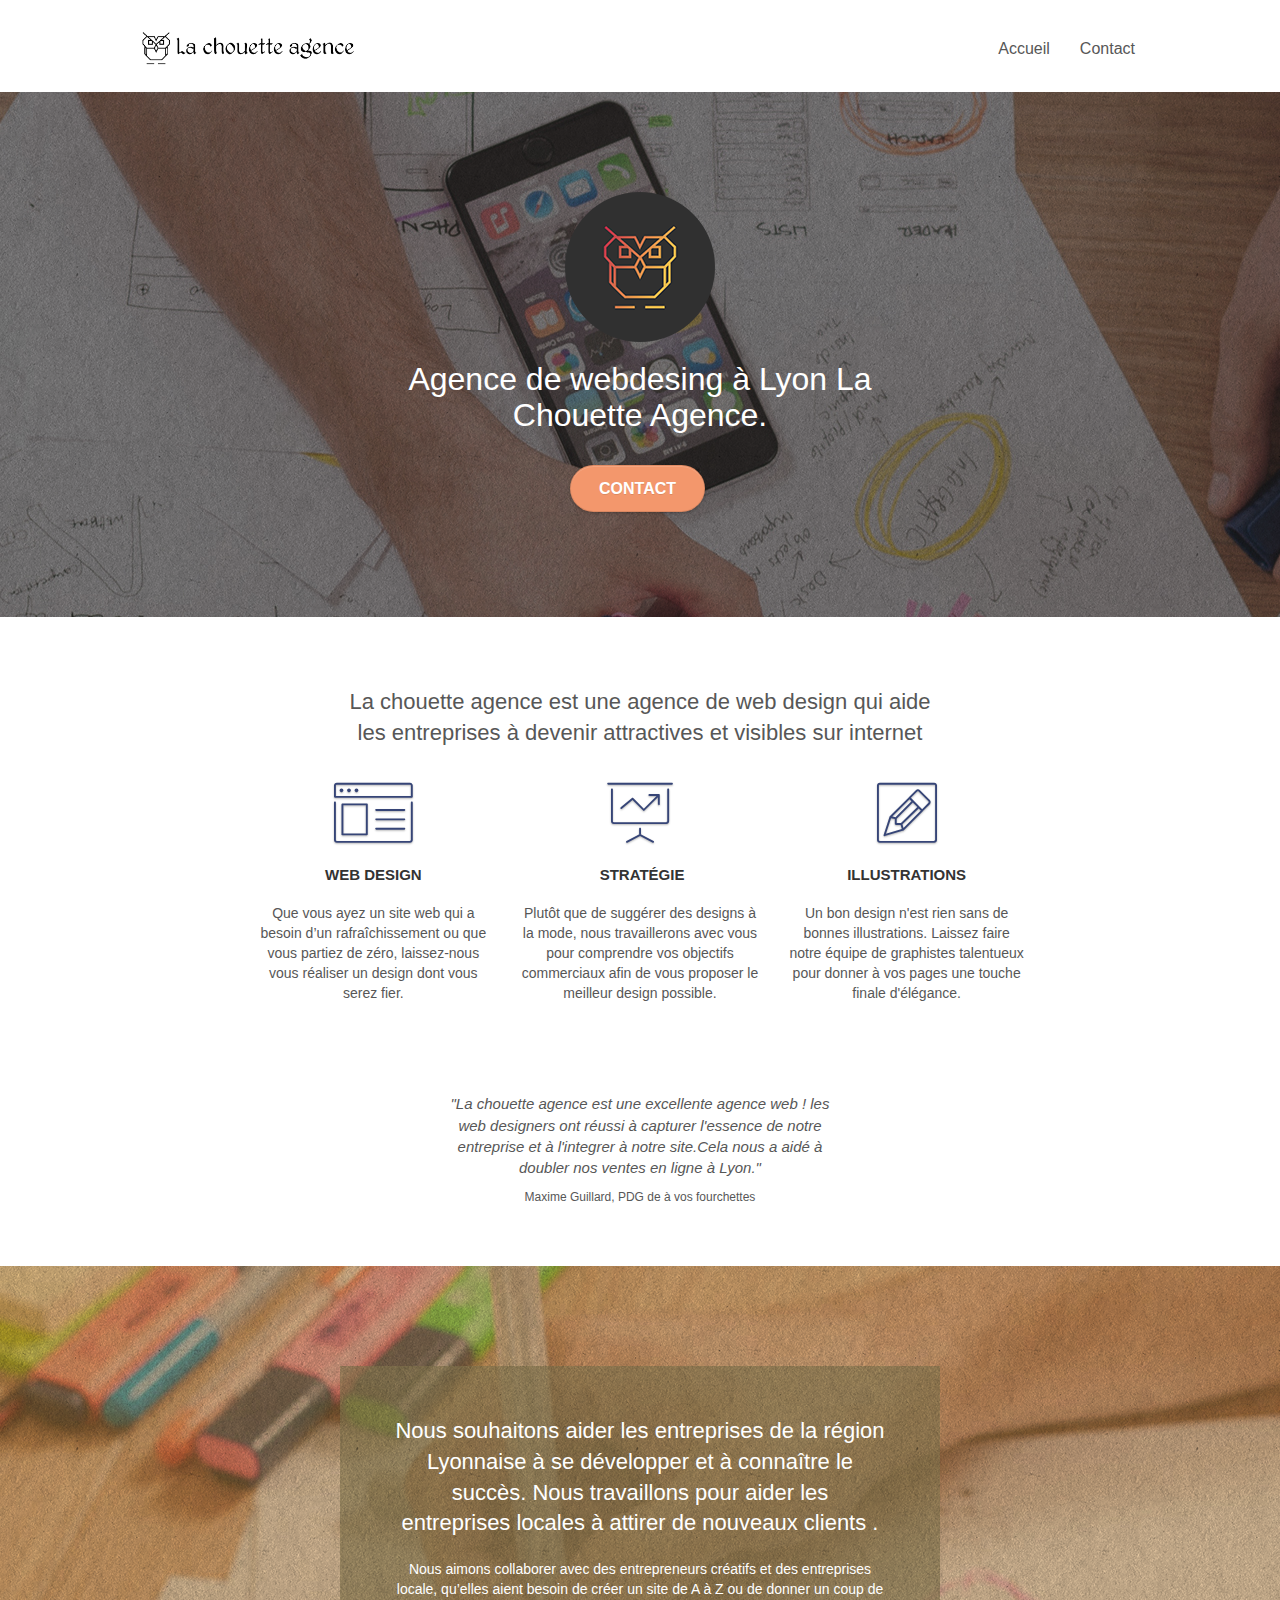
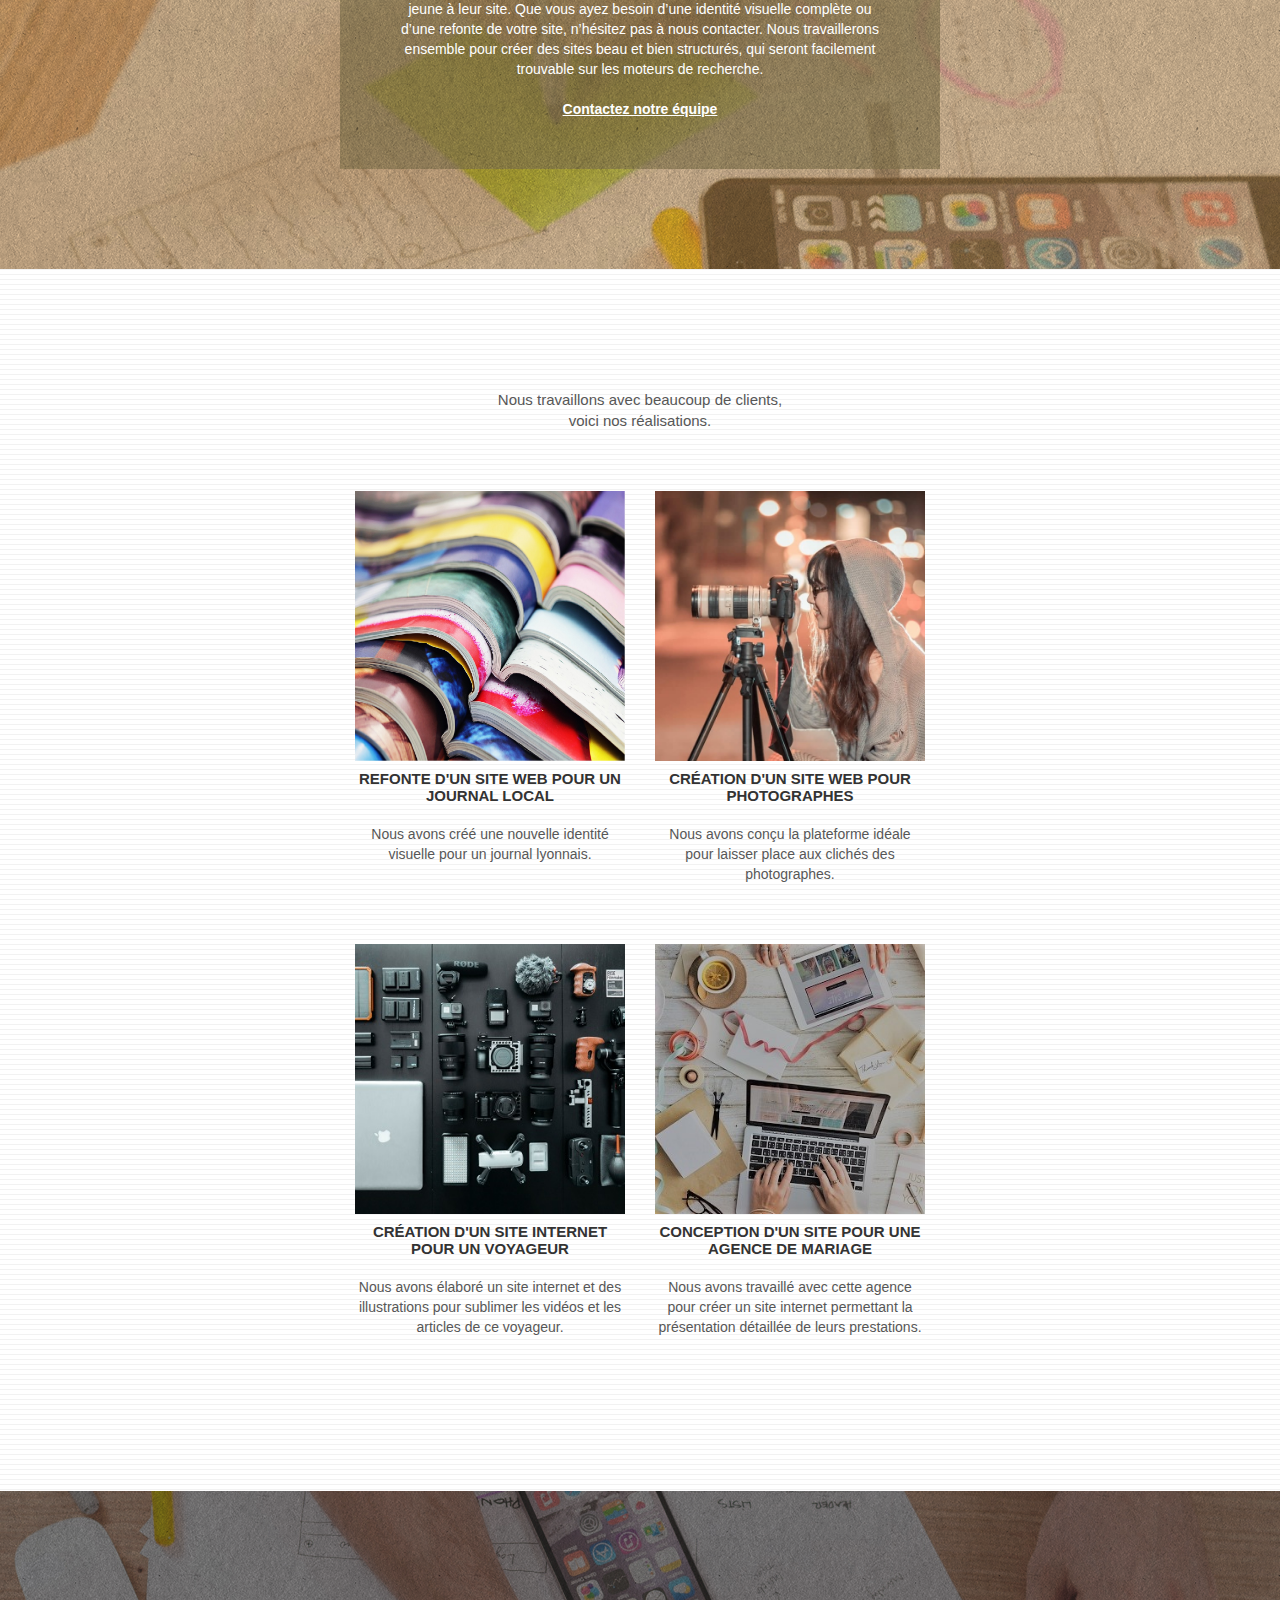
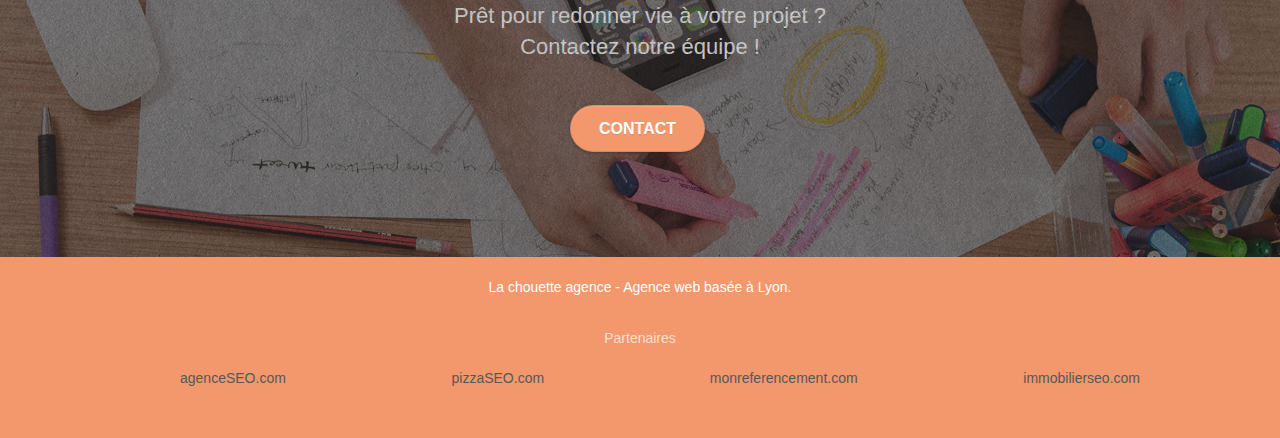
==== index.html @ 1e7b7067 "Added project" ====
<!DOCTYPE html>
<html lang="fr">

<head>
	<meta charset="utf-8" />
	<meta name="description" content="La chouette agence est une agence de web design qui aide
	les entreprises à devenir attractives et visibles sur internet" />
	<meta name="viewport" content="width=device-width, initial-scale=1.0, viewport-fit=cover" />

	<link rel="shortcut icon" type="image/png" href="favicon.jpg" />
	<link rel="stylesheet" type="text/css" href="./css/bootstrap.min.css" />
	<link rel="stylesheet" type="text/css" href="style.min.css" />
	<link rel="stylesheet" href="path/to/font-awesome/css/font-awesome.min.css">
	<link rel="stylesheet" type="text/css" href="./css/et-line.min.css" />

	<script src="./js/jquery-2.1.0.min.js" defer></script>
	<script src="./js/bootstrap.min.js" defer></script>
	<script src="./js/blocs.min.js" defer></script>
	<script src="./js/jquery.touchSwipe.min.js" defer></script>
	<script src="./js/gmaps.min.js" defer></script>

	<title>La Chouette Agence, Entreprise de webdesign à Lyon</title>

	<!-- Analytics -->

	<!-- Analytics END -->

	<!-- Balises meta Facebook -->
	<meta property="og:url" content="">
	<meta property="og:type" content="website">
	<meta property="og:title" content="La chouette agence, le spécialiste en SEO et création de site web">
	<meta property="og:description" content="La chouette agence est une agence de web design qui aide
	les entreprises à devenir attractives et visibles sur internet">
	<meta property="image" content="">

	<!-- Balises meta Twitter -->
	<meta name="twitter:card" content="Expert en SEO et création de site web" />
	<meta name="twitter:site" content="@la-chouette-agence" />
	<meta name="twitter:url" content="" />
	<meta name="twitter:description" content="La chouette agence est une agence de web design qui aide
		les entreprises à devenir attractives et visibles sur internet" />
	<meta name="twitter:title" content="La chouette agence, le spécialiste en SEO et création de site web" />
	<meta name="twitter:image"
		content="" />
</head>

<body>
	<!-- Principal conteneur -->
	<div class="page-container">
		<!-- bloc-0 -->
		<header class="bloc bgc-white l-bloc" id="bloc-0">
			<div class="container bloc-sm">
				<nav class="navbar row">
					<div class="navbar-header">
						<a class="navbar-brand" href="index.html"><img src="img/la-chouette-agence.png"
								alt="Logo la chouette agence" height="40" /></a>
					</div>
					<div class="navbar-collapse navbar-1 special-dropdown-nav">
						<ul class="site-navigation nav navbar-nav">
							<li>
								<a aria-label="Accès à la page d'accueil" href="index.html">Accueil</a>
							</li>
							<li>
								<a aria-label="Accès à la page contact" href="contact.html">Contact</a>
							</li>
						</ul>
					</div>
				</nav>
			</div>
		</header>
		<!-- bloc-0 END -->

		<!-- bloc-1-presentation -->
		<section class="bloc bgc-dark-slate-blue bg-banniere d-bloc bg-t-edge bloc-bg-texture texture-paper b-parallax"
			id="bloc-1-hero">
			<div class="container bloc-lg">
				<div class="row tight-width-whitespace">
					<div class="col-sm-12">
						<img src="img/logo.png" class="center-block image-resize-mode"
							alt="La chouette agence, agence web paris, création logo paris" />
						<h1 class="text-center hero-bloc-text tc-white">
							Agence de webdesing à Lyon La Chouette Agence.
						</h1>
						<div class="text-center">
							<a aria-label="Accès à la page contact" href="contact.html"
								class="btn btn-lg btn-clean btn-rd cta-hero btn-atomic-tangerine"
								id="cta-hero">Contact</a>
						</div>
					</div>
				</div>
			</div>
		</section>
		<!-- bloc-1-presentation END -->

		<!-- bloc-2-services -->
		<section class="bloc bgc-white l-bloc" id="bloc-2-services">
			<div class="container bloc-md">
				<div class="row">
					<div class="col-sm-12 text-center">
						<h2 class="paragraphe__font--seize">
							La chouette agence est une agence de web design qui aide
							<br />les entreprises à devenir attractives et visibles sur
							internet
						</h2>
					</div>
				</div>
				<div class="row voffset-lg med-width-whitespace">
					<article class="col-sm-4">
						<div class="text-center">
							<span class="et-icon-browser sm-shadow icon-dark-slate-blue icons icon-lg"></span>
						</div>
						<h3 class="mg-md text-center">
							Web design
						</h3>
						<p class="text-center">
							Que vous ayez un site web qui a besoin d&rsquo;un
							rafraîchissement ou que vous partiez de zéro, laissez-nous vous
							réaliser un design dont vous serez fier.
						</p>
					</article>
					<article class="col-sm-4">
						<div class="text-center">
							<span class="et-icon-presentation sm-shadow icon-dark-slate-blue icons icon-lg"></span>
						</div>
						<h3 class="mg-md text-center">
							&nbsp;Stratégie
						</h3>
						<p class="text-center">
							Plutôt que de suggérer des designs à la mode, nous travaillerons
							avec vous pour comprendre vos objectifs commerciaux afin de vous
							proposer le meilleur design possible.<br />
						</p>
					</article>
					<article class="col-sm-4">
						<div class="text-center">
							<span class="et-icon-edit sm-shadow icon-dark-slate-blue icons icon-lg"></span>
						</div>
						<h3 class="mg-md text-center">
							Illustrations
						</h3>
						<p class="text-center">
							Un bon design n'est rien sans de bonnes illustrations. Laissez
							faire notre équipe de graphistes talentueux pour donner à vos
							pages une touche finale d'élégance.
						</p>
					</article>
				</div>
				<div class="row voffset-lg voffset">
					<div class="col-xs-12 col-md-8 col-md-offset-2 text-center">
						<p class="paragraphe__size2">
							"La chouette agence est une excellente agence web ! les
							<br />web designers ont réussi à capturer l'essence de notre
							<br />entreprise et à l'integrer à notre site.Cela nous a aidé à
							<br />doubler nos ventes en ligne à Lyon."
						</p>
						<p class="paragraphe__size3">
							Maxime Guillard, PDG de à vos fourchettes
						</p>
					</div>
				</div>
			</div>
		</section>
		<!-- bloc-2-services END -->

		<!-- bloc-3-what-i-do -->
		<section
			class="bloc tc-white bgc-atomic-tangerine bg-presentation d-bloc bloc-bg-texture texture-paper b-parallax"
			id="bloc-3-what-i-do">
			<div class="container bloc-lg">
				<div class="row tight-width-whitespace black-background">
					<div class="col-sm-12">
						<h2 class="mg-md text-center tc-white">
							Nous souhaitons aider les entreprises de la région Lyonnaise à
							se développer et à connaître le succès. Nous travaillons pour
							aider les entreprises locales à attirer de nouveaux clients .<br />
						</h2>
						<p class="text-center white">
							Nous aimons collaborer avec des entrepreneurs créatifs et des
							entreprises locale, qu’elles aient besoin de créer un site de A
							à Z ou de donner un coup de jeune à leur site. Que vous ayez
							besoin d’une identité visuelle complète ou d’une refonte de
							votre site, n’hésitez pas à nous contacter. Nous travaillerons
							ensemble pour créer des sites beau et bien structurés, qui
							seront facilement trouvable sur les moteurs de recherche.
							<br /><br /><a aria-label="Accès à la page contact" class="ltc-white bold-link"
								href="contact.html">Contactez notre équipe</a><br />
						</p>
					</div>
				</div>
			</div>
		</section>
		<!-- bloc-3-what-i-do END -->

		<!-- bloc-4-portfolio -->
		<section class="bloc bgc-white bg-lines-h2-bg bg-repeat l-bloc" id="bloc-4-portfolio">
			<div class="container bloc-lg">
				<div class="row">
					<div class="col-sm-12 text-center">
						<h2 class="paragraphe__size1">
							Nous travaillons avec beaucoup de clients, <br />voici nos
							réalisations.
						</h2>
					</div>
				</div>
				<div class="row tight-width-whitespace portfolio-row">
					<div class="col-sm-6">
						<a href="#" data-lightbox="img/photo-refonte-site.jpg" data-gallery-id="gallery-1"
							data-caption="Refonte d'un site web pour un journal local" data-frame="snapshot-lb"><img
								src="img/photo-refonte-site.jpg" alt="Refonte d'un site web pour un journal local"
								class="img-responsive portfolio-thumb" /></a>
						<h3 class="mg-md text-center">
							Refonte d'un site web pour un journal local
						</h3>
						<p class="text-center">
							Nous avons créé une nouvelle identité visuelle pour un journal
							lyonnais.
						</p>
					</div>
					<div class="col-sm-6">
						<a href="#" data-lightbox="img/photo-site-photographes.jpg" data-gallery-id="gallery-1"
							data-caption="Création d'un site web pour photographes" data-frame="snapshot-lb"><img
								src="img/photo-site-photographes.jpg" class="img-responsive portfolio-thumb"
								alt="Création d'un site web pour photographes" /></a>
						<h3 class="mg-md text-center">
							Création d'un site web pour photographes
						</h3>
						<p class="text-center">
							Nous avons conçu la plateforme idéale pour laisser place aux
							clichés des photographes.
						</p>
					</div>
				</div>
				<div class="row tight-width-whitespace portfolio-row">
					<div class="col-sm-6">
						<a href="#" data-lightbox="img/3.bmp" data-gallery-id="gallery-1"
							data-caption="Création d'un site internet pour un voyageur" data-frame="snapshot-lb"><img
								src="img/photo-site-voyageur.bmp" class="img-responsive portfolio-thumb"
								alt="Création d'un site web pour voyageur" /></a>
						<h3 class="mg-md text-center">
							Création d'un site internet pour un voyageur
						</h3>
						<p class="text-center">
							Nous avons élaboré un site internet et des illustrations pour
							sublimer les vidéos et les articles de ce voyageur.
						</p>
					</div>
					<div class="col-sm-6">
						<a href="#" data-lightbox="img/photo-site-mariage.bmp" data-gallery-id="gallery-1"
							data-caption="Conception d'un site pour une agence de mariage" data-frame="snapshot-lb"><img
								src="img/photo-site-mariage.bmp" class="img-responsive portfolio-thumb"
								alt="Création d'un site web pour agence de mariage" /></a>
						<h3 class="mg-md text-center">
							Conception d'un site pour une agence de mariage
						</h3>
						<p class="text-center">
							Nous avons travaillé avec cette agence pour créer un site
							internet permettant la présentation détaillée de leurs
							prestations.
						</p>
					</div>
				</div>
			</div>
		</section>
		<!-- bloc-4-portfolio END -->

		<!-- bloc-5-cta -->
		<section class="bloc bgc-dark-slate-blue bg-banniere d-bloc bloc-bg-texture texture-paper" id="bloc-5-cta">
			<div class="container bloc-lg">
				<div class="row">
					<h2 class="mg-md text-center tc-white">
						Prêt pour redonner vie à votre projet ?<br />Contactez notre
						équipe !
					</h2>
					<div class="col-sm-12 text-center">
						<a aria-label="Accès à la page contact" href="contact.html"
							class="btn btn-atomic-tangerine btn-clean btn-rd btn-lg cta-hero">Contact</a>
					</div>
				</div>
			</div>
		</section>
		<!-- bloc-5-cta END -->

		<!-- Footer - bloc-8 -->
		<footer class="bloc bgc-atomic-tangerine d-bloc" id="bloc-8">
			<div class="container bloc-sm">
				<div class="row">
					<div class="col-sm-12">
						<p class="text-center white">
							La chouette agence - Agence web basée à Lyon.<br />
						</p>
						<div class="row row-no-gutters social">
							<div class="col-sm-3">
								<div class="text-center">
									<a class="social" href="index.html"><span class="fa fa-twitter icon-md"></span></a>
								</div>
							</div>
							<div class="col-sm-3">
								<div class="text-center">
									<a class="social" href="index.html"><span class="fa fa-facebook icon-md"></span></a>
								</div>
							</div>
							<div class="col-sm-3">
								<div class="text-center">
									<a class="social" href="index.html"><span class="fa fa-dribbble icon-md"></span></a>
								</div>
							</div>
							<div class="col-sm-3">
								<div class="text-center">
									<a class="social" href="index.html"><span
											class="fa fa-instagram icon-md"></span></a>
								</div>
							</div>
						</div>
						<div class="row">
							<div class="col-sm-12 text-center footer__links">
								Partenaires
								<ul class="partenaires">
									<li><a href="agenceSEO.com">agenceSEO.com</a></li>
									<li><a href="pizzaSEO.com">pizzaSEO.com</a></li>
									<li>
										<a href="monreferencement.com">monreferencement.com</a>
									</li>
									<li><a href="immobilierseo.com">immobilierseo.com</a></li>
								</ul>
							</div>
						</div>
					</div>
				</div>
			</div>
		</footer>
		<!-- Footer - bloc-8 END -->
	</div>
	<!-- Principal conteneur END -->
</body>

</html>
---- style.min.css ----
body{margin:0;padding:0;background:#fff;overflow-x:hidden}a,button{transition:all .3s ease-in-out;outline:0!important}a:hover{cursor:pointer;color:#fff}#page-loading-blocs-notifaction{position:fixed;top:0;bottom:0;width:100%;z-index:100000;background:#fff url(img/pageload-spinner.gif) no-repeat center center}.bloc{width:100%;clear:both;background:50% 50% no-repeat;padding:0 50px;background-size:cover;position:relative}.bloc .container{padding-left:0;padding-right:0}.bloc-lg{padding:100px 50px}.bloc-md{padding:50px}.bloc-sm{padding:20px 50px}.bg-b-edge,.bg-bl-edge,.bg-br-edge,.bg-center,.bg-l-edge,.bg-r-edge,.bg-repeat,.bg-t-edge,.bg-tl-edge,.bg-tr-edge{background-size:auto!important}.bg-repeat{background:repeat}.bg-t-edge{background:top no-repeat}.bloc-bg-texture::before{content:"";background-size:2px 2px;position:absolute;top:0;bottom:0;left:0;right:0}.texture-paper::before{background:url(img/texture-paper.png);background-size:280px 280px}.b-parallax{background-attachment:fixed}.d-bloc{color:rgba(255,255,255,.7)}.d-bloc button:hover{color:rgba(255,255,255,.9)}.d-bloc .icon-round,.d-bloc .icon-rounded,.d-bloc .icon-semi-rounded-a,.d-bloc .icon-semi-rounded-b,.d-bloc .icon-square{border-color:rgba(255,255,255,.9)}.d-bloc .divider-h span{border-color:rgba(255,255,255,.2)}.d-bloc .a-btn,.d-bloc .navbar a,.d-bloc .navbar-brand,.d-bloc a .icon-lg,.d-bloc a .icon-md,.d-bloc a .icon-sm,.d-bloc a .icon-xl,.d-bloc h1 a,.d-bloc h2 a,.d-bloc h3 a,.d-bloc h4 a,.d-bloc h5 a,.d-bloc h6 a,.d-bloc p a{color:rgba(255,255,255,.6)}.d-bloc .a-btn:hover,.d-bloc .navbar a:hover,.d-bloc .navbar-brand:hover,.d-bloc a:hover .icon-lg,.d-bloc a:hover .icon-md,.d-bloc a:hover .icon-sm,.d-bloc a:hover .icon-xl,.d-bloc h1 a:hover,.d-bloc h2 a:hover,.d-bloc h3 a:hover,.d-bloc h4 a:hover,.d-bloc h5 a:hover,.d-bloc h6 a:hover,.d-bloc p a:hover{color:#fff}.d-bloc .navbar-toggle .icon-bar{background:#fff}.d-bloc .btn-wire,.d-bloc .btn-wire:hover{color:#fff;border-color:#fff}.d-bloc .panel{color:rgba(0,0,0,.5)}.d-bloc .panel button:hover{color:rgba(0,0,0,.7)}.d-bloc .panel icon{border-color:rgba(0,0,0,.7)}.d-bloc .panel .divider-h span{border-color:rgba(0,0,0,.1)}.d-bloc .panel .a-btn{color:rgba(0,0,0,.6)}.d-bloc .panel .a-btn:hover{color:#000}.d-bloc .panel .btn-wire,.d-bloc .panel .btn-wire:hover{color:rgba(0,0,0,.7);border-color:rgba(0,0,0,.3)}.d-bloc .panel,.l-bloc{color:rgba(0,0,0,.5)}.d-bloc .panel button:hover,.l-bloc button:hover{color:rgba(0,0,0,.7)}.l-bloc .icon-round,.l-bloc .icon-rounded,.l-bloc .icon-semi-rounded-a,.l-bloc .icon-semi-rounded-b,.l-bloc .icon-square{border-color:rgba(0,0,0,.7)}.d-bloc .panel .divider-h span,.l-bloc .divider-h span{border-color:rgba(0,0,0,.1)}.d-bloc .panel .a-btn,.l-bloc .a-btn,.l-bloc .navbar a,.l-bloc .navbar-brand,.l-bloc a .icon-lg,.l-bloc a .icon-md,.l-bloc a .icon-sm,.l-bloc a .icon-xl,.l-bloc h1 a,.l-bloc h2 a,.l-bloc h3 a,.l-bloc h4 a,.l-bloc h5 a,.l-bloc h6 a,.l-bloc p a{color:rgba(0,0,0,.6)}.d-bloc .panel .a-btn:hover,.l-bloc .a-btn:hover,.l-bloc .navbar a:hover,.l-bloc .navbar-brand:hover,.l-bloc a:hover .icon-lg,.l-bloc a:hover .icon-md,.l-bloc a:hover .icon-sm,.l-bloc a:hover .icon-xl,.l-bloc h1 a:hover,.l-bloc h2 a:hover,.l-bloc h3 a:hover,.l-bloc h4 a:hover,.l-bloc h5 a:hover,.l-bloc h6 a:hover,.l-bloc p a:hover{color:#000}.l-bloc .navbar-toggle .icon-bar{color:rgba(0,0,0,.6)}.d-bloc .panel .btn-wire,.d-bloc .panel .btn-wire:hover,.l-bloc .btn-wire,.l-bloc .btn-wire:hover{color:rgba(0,0,0,.7);border-color:rgba(0,0,0,.3)}.voffset{margin-top:30px}.voffset-lg{margin-top:80px}.row-no-gutters{margin-right:0;margin-left:0}.row.row-no-gutters>[class*=" col-"],.row.row-no-gutters>[class^=col-]{padding-right:0;padding-left:0}#bloc-1-hero h1{font-size:32px}.navbar{margin-bottom:0;z-index:1}.navbar-brand{height:auto;padding:3px 15px;font-size:25px;font-weight:400;font-weight:600;line-height:44px}.navbar-brand img{max-height:200px;margin:0 5px 0 0;display:inline}.navbar-brand img[src$=svg]{min-width:100px}.nav-center .navbar-brand img{margin:0}.navbar .nav{padding-top:2px;margin-right:-16px;float:right;z-index:1}.nav>li{float:left;margin-top:4px;font-size:16px}.navbar-nav .open .dropdown-menu>li>a{text-align:inherit}.nav>li a:focus,.nav>li a:hover{background:0 0}.navbar-toggle{margin:10px 10px 0 0;border:0}.navbar-toggle:hover{background:0 0!important}.navbar-toggle .icon-bar{background-color:rgba(0,0,0,.5);width:26px}.nav-invert .navbar .nav{float:left}.nav-invert .navbar-brand,.nav-invert .navbar-header{float:right;position:relative;z-index:2}@media (min-width:768px){.site-navigation{position:absolute;top:50%;right:20px;transform:translate(0,-50%)}.nav>li .dropdown-menu a,.nav>li .dropdown-menu a:hover{color:#484848}.nav-invert .site-navigation{left:0;right:0}.nav-center{text-align:center}.nav-center .navbar-header{width:100%}.nav-center .nav>li,.nav-center .navbar-brand,.nav-center .navbar-header{float:none;display:inline-block}.nav-center .site-navigation{position:relative;width:100%;right:0;margin-right:0;margin-top:20px}.nav-center.mini-nav .navbar-toggle{float:none;margin:10px auto 0}}.nav>li>.dropdown a{background:0 0!important;display:block;padding:14px 15px}nav .caret{margin:0 5px}.dropdown-menu .dropdown-menu{top:-8px;left:100%}.dropdown-menu .dropmenu-flow-right{top:100%;left:0;margin-left:-1px;border-top-left-radius:0;border-top-right-radius:0}.dropdown-menu .dropdown span{border:4px solid #000;border-top-color:transparent;border-right-color:transparent;border-bottom-color:transparent;margin:6px -5px 0 0!important;float:right}.mg-md{margin-top:10px;margin-bottom:20px}.mg-lg{margin-top:10px;margin-bottom:40px}.btn{margin:0 5px 5px 0}.btn.pull-right{margin:0 0 5px 5px}.btn-d,.btn-d:focus,.btn-d:hover{color:#fff;background:rgba(0,0,0,.3)}button{outline:0!important}.btn-rd{border-radius:40px}.btn-clean{border:1px solid rgba(0,0,0,.08);border-bottom-color:rgba(0,0,0,.1);text-shadow:0 1px 0 rgba(0,0,1,.1);box-shadow:0 1px 3px rgba(0,0,1,.25),inset 0 1px 0 0 rgba(255,255,255,.15)}.icon-md{font-size:30px!important}.icon-lg{font-size:60px!important}.sm-shadow{text-shadow:0 1px 2px rgba(0,0,0,.3)}.panel-sq,.panel-sq .panel-footer,.panel-sq .panel-heading{border-radius:0}.panel-rd{border-radius:30px}.panel-rd .panel-heading{border-radius:29px 29px 0 0}.panel-rd .panel-footer{border-radius:0 0 29px 29px}.form-control{border-color:rgba(0,0,0,.1);box-shadow:none}.scrollToTop{width:40px;height:40px;position:fixed;bottom:20px;right:20px;opacity:0;z-index:500;transition:all .3s ease-in-out}.scrollToTop span{margin-top:6px}.showScrollTop{font-size:14px;opacity:1}a[data-lightbox]{position:relative;display:block;text-align:center}a[data-lightbox]:hover::before{content:"+";font-family:HelveticaNeue-Light,"Helvetica Neue Light","Helvetica Neue",Helvetica,Arial;font-size:32px;width:50px;height:50px;margin-left:-25px;border-radius:50%;background:rgba(0,0,0,.6);color:#fff;font-weight:100;z-index:1;position:absolute;top:50%;transform:translateY(-50%)}a[data-lightbox]:hover img{opacity:.6;animation-fill-mode:none}#lightbox-modal{display:flex;align-items:center}#lightbox-modal .modal-dialog{width:90%;max-width:900px;margin:0 auto 0}#lightbox-modal .modal-dialog img{max-height:90vh;margin:0 auto}.lightbox-caption{padding:20px;color:#fff;background:rgba(0,0,0,.5);position:absolute;left:15px;right:15px;bottom:5px}.close-lightbox{color:#fff;font-size:30px;position:absolute;top:20px;right:20px;z-index:20;background:rgba(0,0,0,.5);border:none;line-height:30px;padding:0 9px 5px;opacity:.3}.close-lightbox:hover,.next-lightbox:hover,.prev-lightbox:hover{opacity:1;color:#fff}.next-lightbox,.prev-lightbox{font-size:20px;color:rgba(255,255,255,.9);background:rgba(0,0,0,.5);transition:all .2s ease-in-out;position:absolute;top:45%;z-index:1;opacity:.4}.next-lightbox{padding:6px 8px 1px 13px;right:25px}.prev-lightbox{padding:6px 13px 1px 10px;left:25px}.snapshot-lb .modal-body{padding-bottom:45px}.snapshot-lb .lightbox-caption{padding:0;color:rgba(0,0,0,.5);background:0 0}.btn,a,h1,h2,h3,h4,h5,h6,label,p{font-family:helvetica;font-weight:400;color:#575757!important}.container{max-width:1000px}.hero-bloc-text{font-size:38px}.hero-bloc-text-sub{font-size:36px}.statement-bloc-text{line-height:26px;font-style:italic;font-size:20px;text-align:center;font-weight:lighter;max-width:520px;margin:auto auto auto auto}p{font-size:14px}.tight-width-whitespace{max-width:600px;margin:auto auto auto auto}.h1{font-size:20px;font-family:"Open Sans"}.cta-hero{margin-top:22px;color:#fff!important;text-transform:uppercase;padding:12px 28px 12px 28px;font-size:16px;font-weight:700}.social{max-width:400px;margin:auto auto auto auto}h2{font-size:22px;line-height:1.4em}h3{font-size:15px;text-transform:uppercase;font-weight:700;color:#333!important}.med-width-whitespace{max-width:800px;margin:auto auto auto auto;box-shadow:0 0 0 #000}h1{color:#333!important}h4{color:#333!important}.icons{margin-bottom:14px;margin-top:24px}.white{color:#fff!important}.portfolio-thumb{margin:auto}.portfolio-row{margin-bottom:44px;margin-top:50px}.avatar{box-shadow:0 4px 9px rgba(0,0,0,.3)}.black-background{background-color:rgba(165,147,99,.7);padding:40px 40px 40px 40px}.bold-link{font-weight:900;text-decoration:underline!important}.bgc-white{background-color:#fff}.bgc-dark-slate-blue{background-color:#364577}.bgc-atomic-tangerine{background-color:#f3976c}.tc-white{color:#fff!important}.btn-atomic-tangerine{background:#f3976c;color:#fff!important}.btn-atomic-tangerine:hover{background:#c27956!important;color:#fff!important}.ltc-white{color:#fff!important}.ltc-white:hover{color:#ccc!important}.ltc-atomic-tangerine{color:#f3976c!important}.ltc-atomic-tangerine:hover{color:#c27956!important}.icon-dark-slate-blue{color:#364577!important;border-color:#364577!important}.bg-dots-bg{background-image:url(img/dots-bg.png)}.bg-lines-h2-bg{background-image:url(img/lines-h2-bg.png)}.bg-banniere{background-image:url(img/la-chouette-agence-banniere.jpg)}.bg-presentation{background-image:url(img/image-de-presentation.jpg)}@media (max-width:1024px){.bloc{padding-left:20px;padding-right:20px}.bloc-tile-2.full-width-bloc .container,.bloc-tile-3.full-width-bloc .container,.bloc-tile-4.full-width-bloc .container,.bloc.full-width-bloc{padding-left:0;padding-right:0}}@media (max-width:992px) and (min-width:768px){.navbar .nav{max-width:80%}.nav-center.navbar .nav{max-width:100%}}@media only screen and (min-width:768px) and (max-width:1024px) and (orientation:landscape){.b-parallax{background-attachment:scroll}}@media only screen and (min-width:1024px) and (max-width:1366px){.b-parallax{background-attachment:scroll}}@media (max-width:991px){.container{width:100%}.b-parallax{background-attachment:scroll}#hero-bloc,.page-container{overflow-x:hidden;position:relative}.bloc-group,.bloc-group .bloc{display:block;width:100%}.bloc-fill-screen .fill-bloc-bottom-edge,.bloc-fill-screen .fill-bloc-top-edge{padding:0 20px}}@media (max-width:767px){.page-container{overflow-x:hidden;position:relative}#disqus_thread,h1,h2,h3,h4,h5,h6,p{padding-left:10px!important;padding-right:10px!important}.b-parallax{background-attachment:scroll}.navbar .nav{padding-top:0;border-top:1px solid rgba(0,0,0,.2);float:none!important}.navbar.row{margin-left:0;margin-right:0}.site-navigation{position:inherit;transform:none}.nav>li{margin-top:0;border-bottom:1px solid rgba(0,0,0,.1);background:rgba(0,0,0,.05);text-align:left;padding-left:15px;width:100%}.nav li:hover{background:rgba(143,8,8,.08)}.dropdown .dropdown a .caret{float:none;margin:5px 0 0 10px!important;border:4px solid #000;border-bottom-color:transparent;border-right-color:transparent;border-left-color:transparent}#hero-bloc .navbar .nav{background:rgba(0,0,0,.8)}#hero-bloc .navbar .nav a{color:rgba(255,255,255,.6)}.hero{padding:50px 0}.hero-nav{left:-1px;right:-1px}.navbar-collapse{padding:0;overflow-x:hidden;box-shadow:none}.navbar-brand img{max-height:40px;width:auto}.nav-invert .navbar-header{float:none;width:100%}.nav-invert .navbar-toggle{float:left;margin-left:10px}.bloc{padding-left:0;padding-right:0}.bloc-lg,.bloc-xl,.bloc-xxl{padding:40px 0}.bloc-md,.bloc-sm{padding-left:0;padding-right:0}.bloc-fill-screen .fill-bloc-bottom-edge,.bloc-fill-screen .fill-bloc-top-edge,.bloc-tile-2 .container,.bloc-tile-3 .container,.bloc-tile-4 .container{padding-left:0;padding-right:0}.a-block{padding:0 10px}.btn-dwn{display:none}.voffset{margin-top:5px}.voffset-md{margin-top:20px}.voffset-lg{margin-top:30px}form{padding:5px}.close-lightbox{display:inline-block}.blocsapp-device-iphone5{background-size:216px 425px;padding-top:60px;width:216px;height:425px}.blocsapp-device-iphone5 img{width:180px;height:320px}}.partenaires{text-align:justify;margin-top:2rem;list-style:none}.footer__links{margin:2rem 0}.text__color{color:#fff}.navbar a:hover{color:#f3976c!important}.paragraphe__size1{font-size:1.5rem}.paragraphe__size2{font-size:1.5rem;font-style:italic}.paragraphe__size3{font-size:1.2rem}.adress__contact{font-size:2rem;margin-top:25%}@media (max-width:400px){.bloc{padding-left:0;padding-right:0}}@media (max-width:767px){.bloc-mob-center-text{text-align:center}.partenaires{margin-left:25%}.footer__links{margin-right:0!important}.row{margin-right:0}}@media (min-width:768px){.partenaires{display:flex;justify-content:space-between}}
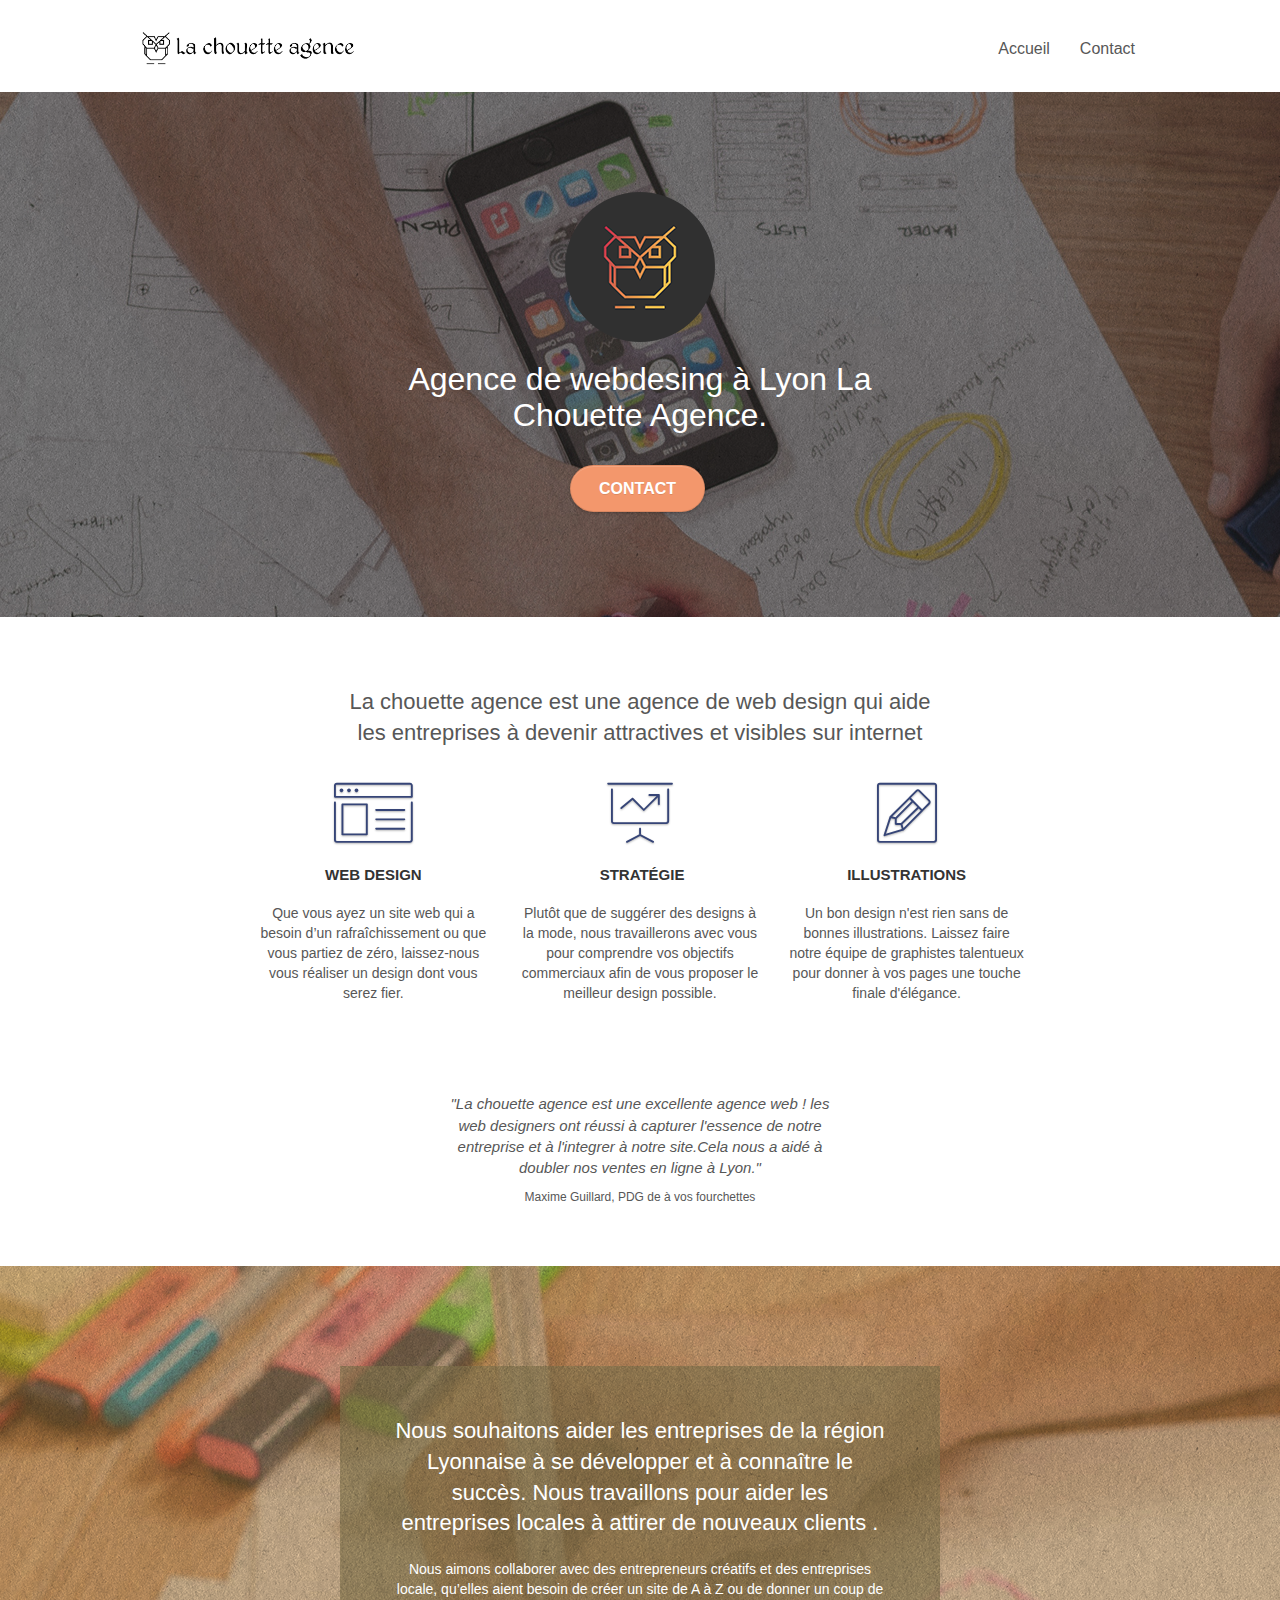
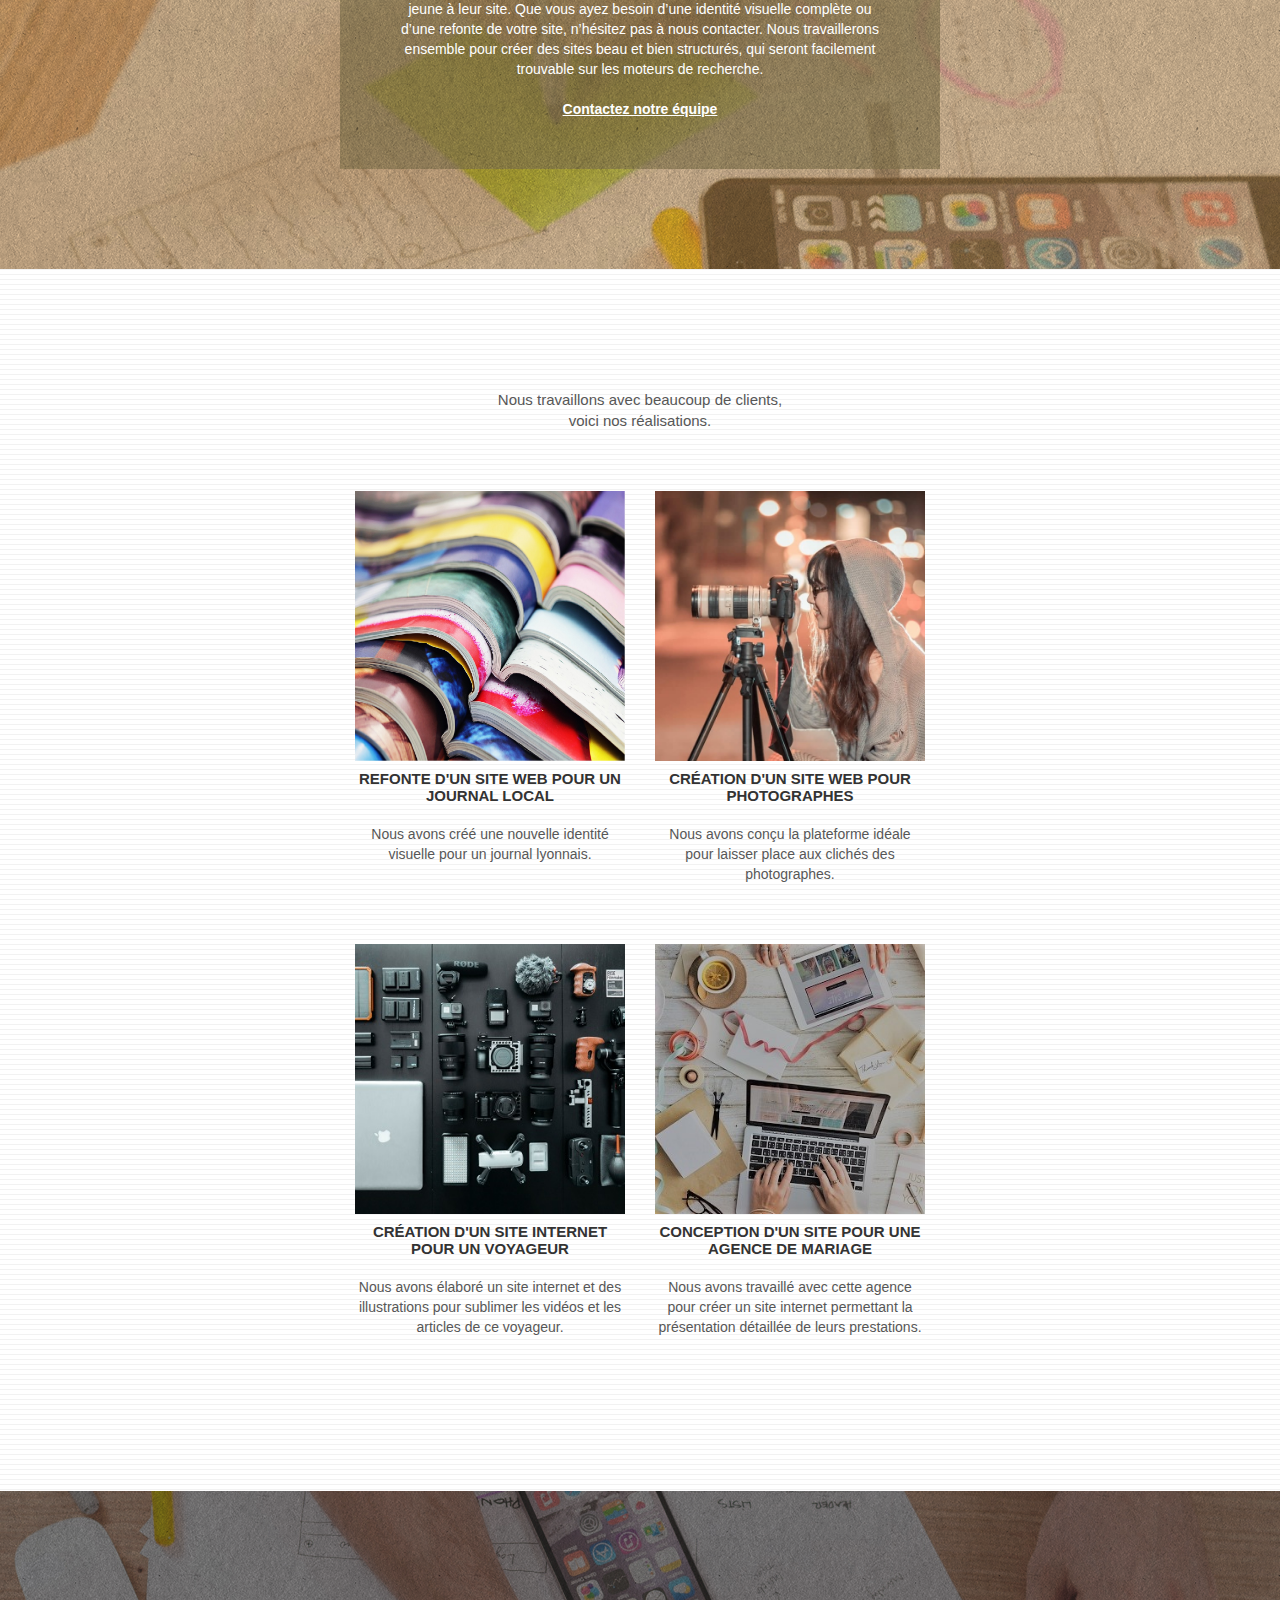
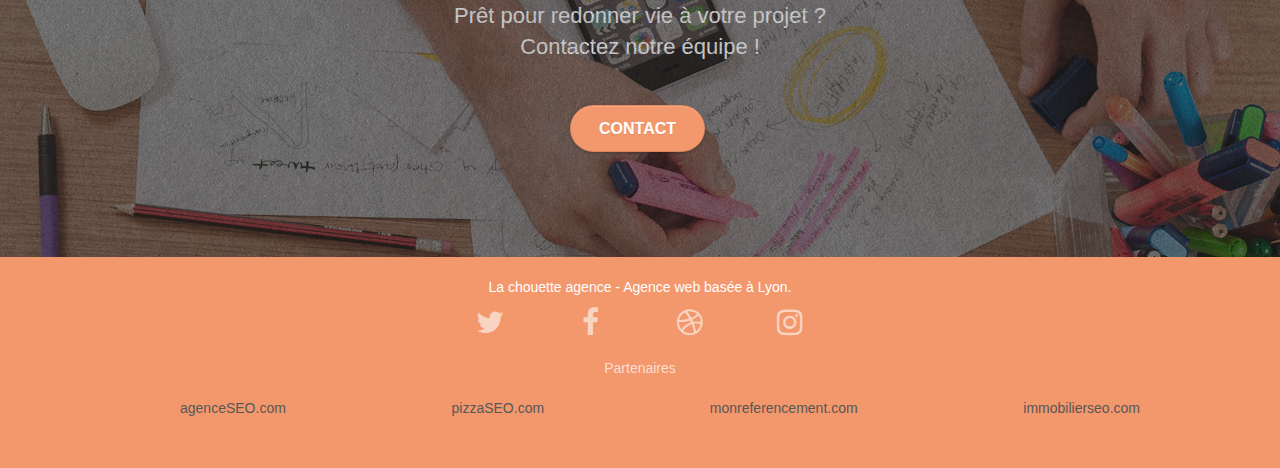
==== commit aa0b9f26: "modify css" ====
--- a/index.html
+++ b/index.html
@@ -10,7 +10,7 @@
 	<link rel="shortcut icon" type="image/png" href="favicon.jpg" />
 	<link rel="stylesheet" type="text/css" href="./css/bootstrap.min.css" />
 	<link rel="stylesheet" type="text/css" href="style.min.css" />
-	<link rel="stylesheet" href="path/to/font-awesome/css/font-awesome.min.css">
+	<link rel="stylesheet" type="text/css" href="./css/font-awesome.min.css">
 	<link rel="stylesheet" type="text/css" href="./css/et-line.min.css" />
 
 	<script src="./js/jquery-2.1.0.min.js" defer></script>
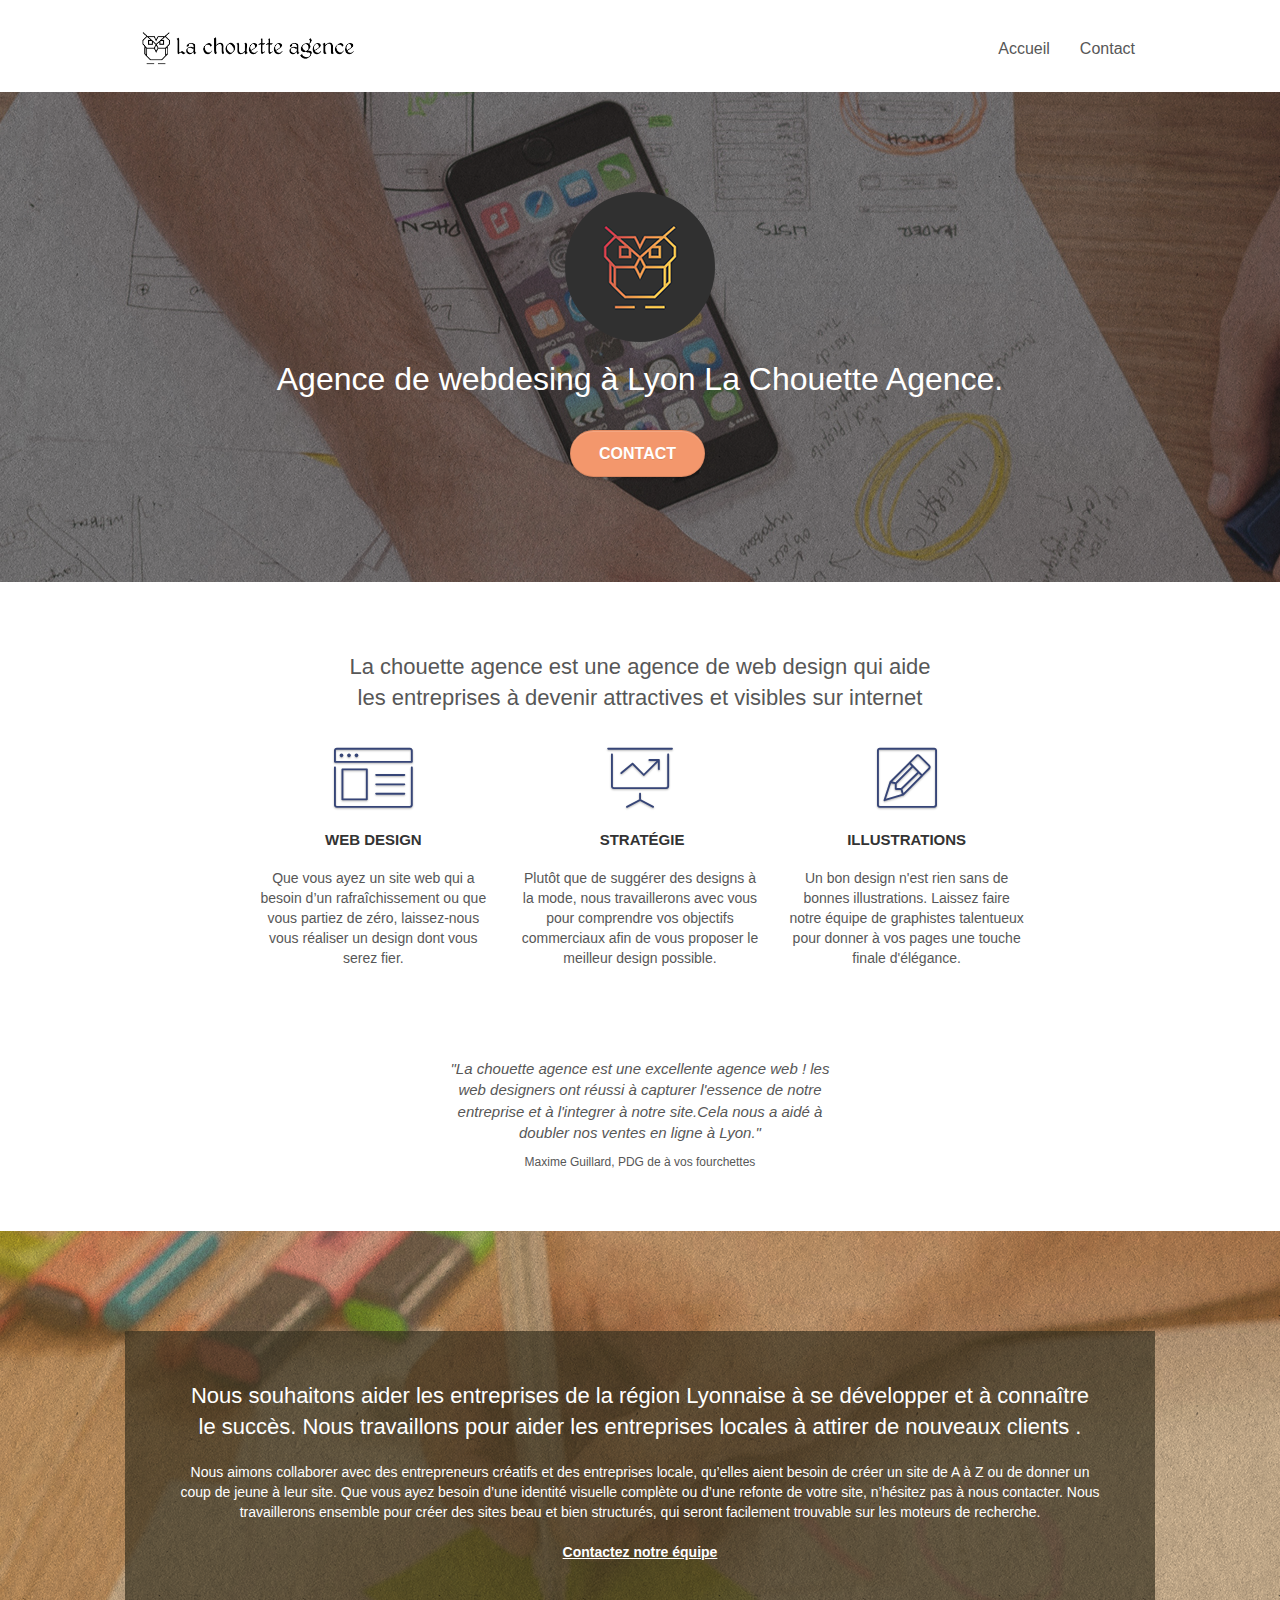
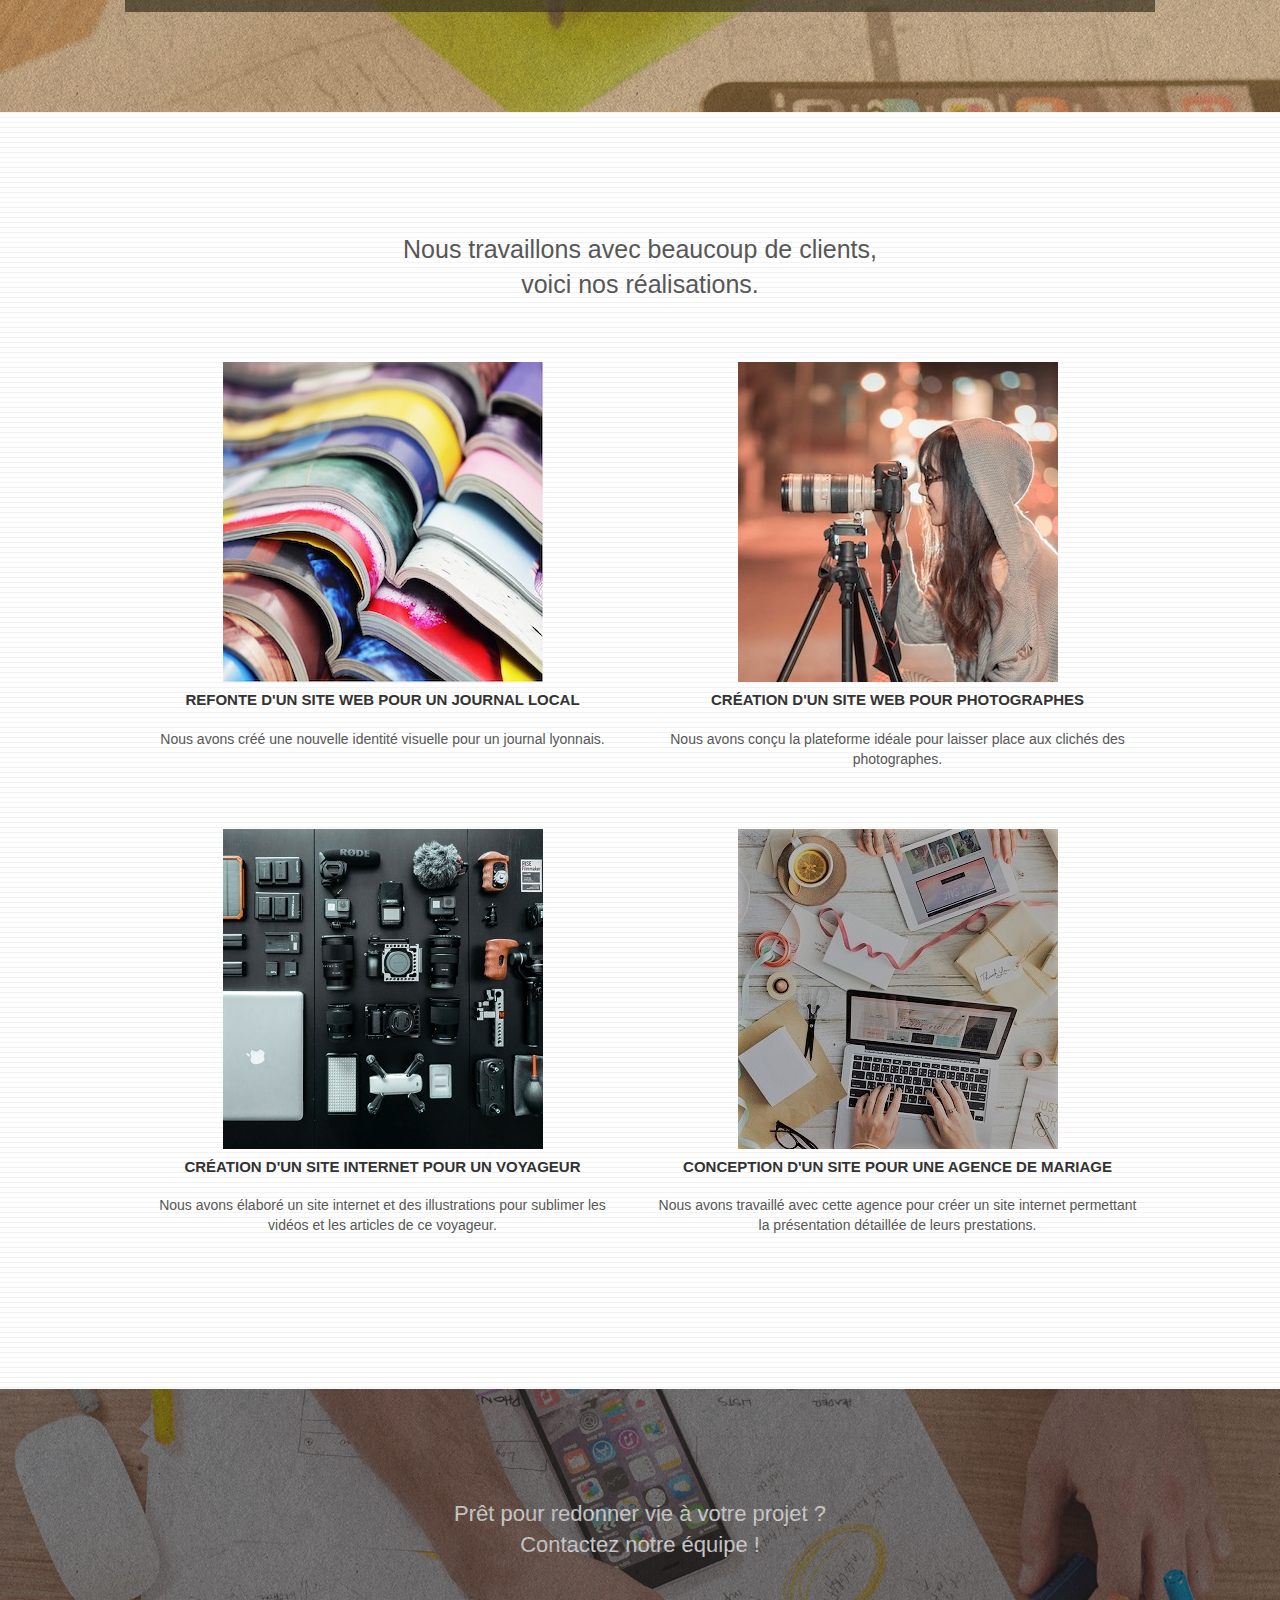
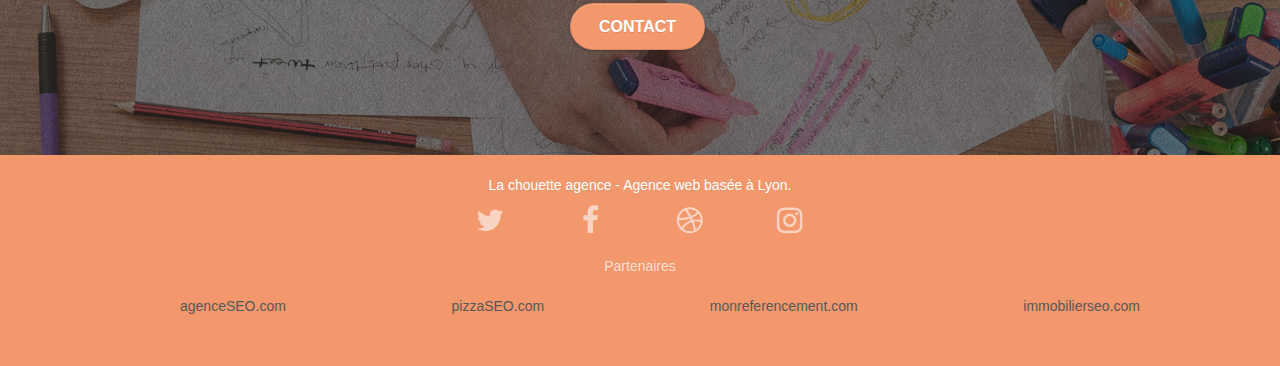
==== commit 4b21a23d: "modif responsive" ====
--- a/index.html
+++ b/index.html
@@ -26,22 +26,21 @@
 	<!-- Analytics END -->
 
 	<!-- Balises meta Facebook -->
-	<meta property="og:url" content="">
+	<meta property="og:url" content="https://mikooll.github.io/MichaelMare_4_03022021/">
 	<meta property="og:type" content="website">
 	<meta property="og:title" content="La chouette agence, le spécialiste en SEO et création de site web">
 	<meta property="og:description" content="La chouette agence est une agence de web design qui aide
 	les entreprises à devenir attractives et visibles sur internet">
-	<meta property="image" content="">
+	<meta property="image" content="https://mikooll.github.io/MichaelMare_4_03022021/img/logo.png">
 
 	<!-- Balises meta Twitter -->
 	<meta name="twitter:card" content="Expert en SEO et création de site web" />
 	<meta name="twitter:site" content="@la-chouette-agence" />
-	<meta name="twitter:url" content="" />
+	<meta name="twitter:url" content="https://mikooll.github.io/MichaelMare_4_03022021/" />
 	<meta name="twitter:description" content="La chouette agence est une agence de web design qui aide
 		les entreprises à devenir attractives et visibles sur internet" />
 	<meta name="twitter:title" content="La chouette agence, le spécialiste en SEO et création de site web" />
-	<meta name="twitter:image"
-		content="" />
+	<meta name="twitter:image" content="https://mikooll.github.io/MichaelMare_4_03022021/img/logo.png" />
 </head>
 
 <body>
@@ -74,7 +73,7 @@
 		<section class="bloc bgc-dark-slate-blue bg-banniere d-bloc bg-t-edge bloc-bg-texture texture-paper b-parallax"
 			id="bloc-1-hero">
 			<div class="container bloc-lg">
-				<div class="row tight-width-whitespace">
+				<div class="row ">
 					<div class="col-sm-12">
 						<img src="img/logo.png" class="center-block image-resize-mode"
 							alt="La chouette agence, agence web paris, création logo paris" />
@@ -167,7 +166,7 @@
 			class="bloc tc-white bgc-atomic-tangerine bg-presentation d-bloc bloc-bg-texture texture-paper b-parallax"
 			id="bloc-3-what-i-do">
 			<div class="container bloc-lg">
-				<div class="row tight-width-whitespace black-background">
+				<div class="row  black-background">
 					<div class="col-sm-12">
 						<h2 class="mg-md text-center tc-white">
 							Nous souhaitons aider les entreprises de la région Lyonnaise à
@@ -202,61 +201,65 @@
 						</h2>
 					</div>
 				</div>
-				<div class="row tight-width-whitespace portfolio-row">
-					<div class="col-sm-6">
-						<a href="#" data-lightbox="img/photo-refonte-site.jpg" data-gallery-id="gallery-1"
-							data-caption="Refonte d'un site web pour un journal local" data-frame="snapshot-lb"><img
-								src="img/photo-refonte-site.jpg" alt="Refonte d'un site web pour un journal local"
-								class="img-responsive portfolio-thumb" /></a>
-						<h3 class="mg-md text-center">
-							Refonte d'un site web pour un journal local
-						</h3>
-						<p class="text-center">
-							Nous avons créé une nouvelle identité visuelle pour un journal
-							lyonnais.
-						</p>
-					</div>
-					<div class="col-sm-6">
-						<a href="#" data-lightbox="img/photo-site-photographes.jpg" data-gallery-id="gallery-1"
-							data-caption="Création d'un site web pour photographes" data-frame="snapshot-lb"><img
-								src="img/photo-site-photographes.jpg" class="img-responsive portfolio-thumb"
-								alt="Création d'un site web pour photographes" /></a>
-						<h3 class="mg-md text-center">
-							Création d'un site web pour photographes
-						</h3>
-						<p class="text-center">
-							Nous avons conçu la plateforme idéale pour laisser place aux
-							clichés des photographes.
-						</p>
-					</div>
-				</div>
-				<div class="row tight-width-whitespace portfolio-row">
-					<div class="col-sm-6">
-						<a href="#" data-lightbox="img/3.bmp" data-gallery-id="gallery-1"
-							data-caption="Création d'un site internet pour un voyageur" data-frame="snapshot-lb"><img
-								src="img/photo-site-voyageur.bmp" class="img-responsive portfolio-thumb"
-								alt="Création d'un site web pour voyageur" /></a>
-						<h3 class="mg-md text-center">
-							Création d'un site internet pour un voyageur
-						</h3>
-						<p class="text-center">
-							Nous avons élaboré un site internet et des illustrations pour
-							sublimer les vidéos et les articles de ce voyageur.
-						</p>
-					</div>
-					<div class="col-sm-6">
-						<a href="#" data-lightbox="img/photo-site-mariage.bmp" data-gallery-id="gallery-1"
-							data-caption="Conception d'un site pour une agence de mariage" data-frame="snapshot-lb"><img
-								src="img/photo-site-mariage.bmp" class="img-responsive portfolio-thumb"
-								alt="Création d'un site web pour agence de mariage" /></a>
-						<h3 class="mg-md text-center">
-							Conception d'un site pour une agence de mariage
-						</h3>
-						<p class="text-center">
-							Nous avons travaillé avec cette agence pour créer un site
-							internet permettant la présentation détaillée de leurs
-							prestations.
-						</p>
+				<div class="portfolio__images">
+					<div class="row  portfolio-row">
+						<div class="col-sm-6">
+							<a href="#" data-lightbox="img/photo-refonte-site.jpg" data-gallery-id="gallery-1"
+								data-caption="Refonte d'un site web pour un journal local" data-frame="snapshot-lb"><img
+									src="img/photo-refonte-site.jpg" alt="Refonte d'un site web pour un journal local"
+									class="img-responsive portfolio-thumb" /></a>
+							<h3 class="mg-md text-center">
+								Refonte d'un site web pour un journal local
+							</h3>
+							<p class="text-center">
+								Nous avons créé une nouvelle identité visuelle pour un journal
+								lyonnais.
+							</p>
+						</div>
+						<div class="col-sm-6">
+							<a href="#" data-lightbox="img/photo-site-photographes.jpg" data-gallery-id="gallery-1"
+								data-caption="Création d'un site web pour photographes" data-frame="snapshot-lb"><img
+									src="img/photo-site-photographes.jpg" class="img-responsive portfolio-thumb"
+									alt="Création d'un site web pour photographes" /></a>
+							<h3 class="mg-md text-center">
+								Création d'un site web pour photographes
+							</h3>
+							<p class="text-center">
+								Nous avons conçu la plateforme idéale pour laisser place aux
+								clichés des photographes.
+							</p>
+						</div>
+					</div>
+					<div class="row  portfolio-row">
+						<div class="col-sm-6">
+							<a href="#" data-lightbox="img/photo-site-voyageur.bmp" data-gallery-id="gallery-1"
+								data-caption="Création d'un site internet pour un voyageur"
+								data-frame="snapshot-lb"><img src="img/photo-site-voyageur.bmp"
+									class="img-responsive portfolio-thumb"
+									alt="Création d'un site web pour voyageur" /></a>
+							<h3 class="mg-md text-center">
+								Création d'un site internet pour un voyageur
+							</h3>
+							<p class="text-center">
+								Nous avons élaboré un site internet et des illustrations pour
+								sublimer les vidéos et les articles de ce voyageur.
+							</p>
+						</div>
+						<div class="col-sm-6">
+							<a href="#" data-lightbox="img/photo-site-mariage.bmp" data-gallery-id="gallery-1"
+								data-caption="Conception d'un site pour une agence de mariage"
+								data-frame="snapshot-lb"><img src="img/photo-site-mariage.bmp"
+									class="img-responsive portfolio-thumb"
+									alt="Création d'un site web pour agence de mariage" /></a>
+							<h3 class="mg-md text-center">
+								Conception d'un site pour une agence de mariage
+							</h3>
+							<p class="text-center">
+								Nous avons travaillé avec cette agence pour créer un site
+								internet permettant la présentation détaillée de leurs
+								prestations.
+							</p>
+						</div>
 					</div>
 				</div>
 			</div>
--- a/style.min.css
+++ b/style.min.css
@@ -1 +1 @@
-body{margin:0;padding:0;background:#fff;overflow-x:hidden}a,button{transition:all .3s ease-in-out;outline:0!important}a:hover{cursor:pointer;color:#fff}#page-loading-blocs-notifaction{position:fixed;top:0;bottom:0;width:100%;z-index:100000;background:#fff url(img/pageload-spinner.gif) no-repeat center center}.bloc{width:100%;clear:both;background:50% 50% no-repeat;padding:0 50px;background-size:cover;position:relative}.bloc .container{padding-left:0;padding-right:0}.bloc-lg{padding:100px 50px}.bloc-md{padding:50px}.bloc-sm{padding:20px 50px}.bg-b-edge,.bg-bl-edge,.bg-br-edge,.bg-center,.bg-l-edge,.bg-r-edge,.bg-repeat,.bg-t-edge,.bg-tl-edge,.bg-tr-edge{background-size:auto!important}.bg-repeat{background:repeat}.bg-t-edge{background:top no-repeat}.bloc-bg-texture::before{content:"";background-size:2px 2px;position:absolute;top:0;bottom:0;left:0;right:0}.texture-paper::before{background:url(img/texture-paper.png);background-size:280px 280px}.b-parallax{background-attachment:fixed}.d-bloc{color:rgba(255,255,255,.7)}.d-bloc button:hover{color:rgba(255,255,255,.9)}.d-bloc .icon-round,.d-bloc .icon-rounded,.d-bloc .icon-semi-rounded-a,.d-bloc .icon-semi-rounded-b,.d-bloc .icon-square{border-color:rgba(255,255,255,.9)}.d-bloc .divider-h span{border-color:rgba(255,255,255,.2)}.d-bloc .a-btn,.d-bloc .navbar a,.d-bloc .navbar-brand,.d-bloc a .icon-lg,.d-bloc a .icon-md,.d-bloc a .icon-sm,.d-bloc a .icon-xl,.d-bloc h1 a,.d-bloc h2 a,.d-bloc h3 a,.d-bloc h4 a,.d-bloc h5 a,.d-bloc h6 a,.d-bloc p a{color:rgba(255,255,255,.6)}.d-bloc .a-btn:hover,.d-bloc .navbar a:hover,.d-bloc .navbar-brand:hover,.d-bloc a:hover .icon-lg,.d-bloc a:hover .icon-md,.d-bloc a:hover .icon-sm,.d-bloc a:hover .icon-xl,.d-bloc h1 a:hover,.d-bloc h2 a:hover,.d-bloc h3 a:hover,.d-bloc h4 a:hover,.d-bloc h5 a:hover,.d-bloc h6 a:hover,.d-bloc p a:hover{color:#fff}.d-bloc .navbar-toggle .icon-bar{background:#fff}.d-bloc .btn-wire,.d-bloc .btn-wire:hover{color:#fff;border-color:#fff}.d-bloc .panel{color:rgba(0,0,0,.5)}.d-bloc .panel button:hover{color:rgba(0,0,0,.7)}.d-bloc .panel icon{border-color:rgba(0,0,0,.7)}.d-bloc .panel .divider-h span{border-color:rgba(0,0,0,.1)}.d-bloc .panel .a-btn{color:rgba(0,0,0,.6)}.d-bloc .panel .a-btn:hover{color:#000}.d-bloc .panel .btn-wire,.d-bloc .panel .btn-wire:hover{color:rgba(0,0,0,.7);border-color:rgba(0,0,0,.3)}.d-bloc .panel,.l-bloc{color:rgba(0,0,0,.5)}.d-bloc .panel button:hover,.l-bloc button:hover{color:rgba(0,0,0,.7)}.l-bloc .icon-round,.l-bloc .icon-rounded,.l-bloc .icon-semi-rounded-a,.l-bloc .icon-semi-rounded-b,.l-bloc .icon-square{border-color:rgba(0,0,0,.7)}.d-bloc .panel .divider-h span,.l-bloc .divider-h span{border-color:rgba(0,0,0,.1)}.d-bloc .panel .a-btn,.l-bloc .a-btn,.l-bloc .navbar a,.l-bloc .navbar-brand,.l-bloc a .icon-lg,.l-bloc a .icon-md,.l-bloc a .icon-sm,.l-bloc a .icon-xl,.l-bloc h1 a,.l-bloc h2 a,.l-bloc h3 a,.l-bloc h4 a,.l-bloc h5 a,.l-bloc h6 a,.l-bloc p a{color:rgba(0,0,0,.6)}.d-bloc .panel .a-btn:hover,.l-bloc .a-btn:hover,.l-bloc .navbar a:hover,.l-bloc .navbar-brand:hover,.l-bloc a:hover .icon-lg,.l-bloc a:hover .icon-md,.l-bloc a:hover .icon-sm,.l-bloc a:hover .icon-xl,.l-bloc h1 a:hover,.l-bloc h2 a:hover,.l-bloc h3 a:hover,.l-bloc h4 a:hover,.l-bloc h5 a:hover,.l-bloc h6 a:hover,.l-bloc p a:hover{color:#000}.l-bloc .navbar-toggle .icon-bar{color:rgba(0,0,0,.6)}.d-bloc .panel .btn-wire,.d-bloc .panel .btn-wire:hover,.l-bloc .btn-wire,.l-bloc .btn-wire:hover{color:rgba(0,0,0,.7);border-color:rgba(0,0,0,.3)}.voffset{margin-top:30px}.voffset-lg{margin-top:80px}.row-no-gutters{margin-right:0;margin-left:0}.row.row-no-gutters>[class*=" col-"],.row.row-no-gutters>[class^=col-]{padding-right:0;padding-left:0}#bloc-1-hero h1{font-size:32px}.navbar{margin-bottom:0;z-index:1}.navbar-brand{height:auto;padding:3px 15px;font-size:25px;font-weight:400;font-weight:600;line-height:44px}.navbar-brand img{max-height:200px;margin:0 5px 0 0;display:inline}.navbar-brand img[src$=svg]{min-width:100px}.nav-center .navbar-brand img{margin:0}.navbar .nav{padding-top:2px;margin-right:-16px;float:right;z-index:1}.nav>li{float:left;margin-top:4px;font-size:16px}.navbar-nav .open .dropdown-menu>li>a{text-align:inherit}.nav>li a:focus,.nav>li a:hover{background:0 0}.navbar-toggle{margin:10px 10px 0 0;border:0}.navbar-toggle:hover{background:0 0!important}.navbar-toggle .icon-bar{background-color:rgba(0,0,0,.5);width:26px}.nav-invert .navbar .nav{float:left}.nav-invert .navbar-brand,.nav-invert .navbar-header{float:right;position:relative;z-index:2}@media (min-width:768px){.site-navigation{position:absolute;top:50%;right:20px;transform:translate(0,-50%)}.nav>li .dropdown-menu a,.nav>li .dropdown-menu a:hover{color:#484848}.nav-invert .site-navigation{left:0;right:0}.nav-center{text-align:center}.nav-center .navbar-header{width:100%}.nav-center .nav>li,.nav-center .navbar-brand,.nav-center .navbar-header{float:none;display:inline-block}.nav-center .site-navigation{position:relative;width:100%;right:0;margin-right:0;margin-top:20px}.nav-center.mini-nav .navbar-toggle{float:none;margin:10px auto 0}}.nav>li>.dropdown a{background:0 0!important;display:block;padding:14px 15px}nav .caret{margin:0 5px}.dropdown-menu .dropdown-menu{top:-8px;left:100%}.dropdown-menu .dropmenu-flow-right{top:100%;left:0;margin-left:-1px;border-top-left-radius:0;border-top-right-radius:0}.dropdown-menu .dropdown span{border:4px solid #000;border-top-color:transparent;border-right-color:transparent;border-bottom-color:transparent;margin:6px -5px 0 0!important;float:right}.mg-md{margin-top:10px;margin-bottom:20px}.mg-lg{margin-top:10px;margin-bottom:40px}.btn{margin:0 5px 5px 0}.btn.pull-right{margin:0 0 5px 5px}.btn-d,.btn-d:focus,.btn-d:hover{color:#fff;background:rgba(0,0,0,.3)}button{outline:0!important}.btn-rd{border-radius:40px}.btn-clean{border:1px solid rgba(0,0,0,.08);border-bottom-color:rgba(0,0,0,.1);text-shadow:0 1px 0 rgba(0,0,1,.1);box-shadow:0 1px 3px rgba(0,0,1,.25),inset 0 1px 0 0 rgba(255,255,255,.15)}.icon-md{font-size:30px!important}.icon-lg{font-size:60px!important}.sm-shadow{text-shadow:0 1px 2px rgba(0,0,0,.3)}.panel-sq,.panel-sq .panel-footer,.panel-sq .panel-heading{border-radius:0}.panel-rd{border-radius:30px}.panel-rd .panel-heading{border-radius:29px 29px 0 0}.panel-rd .panel-footer{border-radius:0 0 29px 29px}.form-control{border-color:rgba(0,0,0,.1);box-shadow:none}.scrollToTop{width:40px;height:40px;position:fixed;bottom:20px;right:20px;opacity:0;z-index:500;transition:all .3s ease-in-out}.scrollToTop span{margin-top:6px}.showScrollTop{font-size:14px;opacity:1}a[data-lightbox]{position:relative;display:block;text-align:center}a[data-lightbox]:hover::before{content:"+";font-family:HelveticaNeue-Light,"Helvetica Neue Light","Helvetica Neue",Helvetica,Arial;font-size:32px;width:50px;height:50px;margin-left:-25px;border-radius:50%;background:rgba(0,0,0,.6);color:#fff;font-weight:100;z-index:1;position:absolute;top:50%;transform:translateY(-50%)}a[data-lightbox]:hover img{opacity:.6;animation-fill-mode:none}#lightbox-modal{display:flex;align-items:center}#lightbox-modal .modal-dialog{width:90%;max-width:900px;margin:0 auto 0}#lightbox-modal .modal-dialog img{max-height:90vh;margin:0 auto}.lightbox-caption{padding:20px;color:#fff;background:rgba(0,0,0,.5);position:absolute;left:15px;right:15px;bottom:5px}.close-lightbox{color:#fff;font-size:30px;position:absolute;top:20px;right:20px;z-index:20;background:rgba(0,0,0,.5);border:none;line-height:30px;padding:0 9px 5px;opacity:.3}.close-lightbox:hover,.next-lightbox:hover,.prev-lightbox:hover{opacity:1;color:#fff}.next-lightbox,.prev-lightbox{font-size:20px;color:rgba(255,255,255,.9);background:rgba(0,0,0,.5);transition:all .2s ease-in-out;position:absolute;top:45%;z-index:1;opacity:.4}.next-lightbox{padding:6px 8px 1px 13px;right:25px}.prev-lightbox{padding:6px 13px 1px 10px;left:25px}.snapshot-lb .modal-body{padding-bottom:45px}.snapshot-lb .lightbox-caption{padding:0;color:rgba(0,0,0,.5);background:0 0}.btn,a,h1,h2,h3,h4,h5,h6,label,p{font-family:helvetica;font-weight:400;color:#575757!important}.container{max-width:1000px}.hero-bloc-text{font-size:38px}.hero-bloc-text-sub{font-size:36px}.statement-bloc-text{line-height:26px;font-style:italic;font-size:20px;text-align:center;font-weight:lighter;max-width:520px;margin:auto auto auto auto}p{font-size:14px}.tight-width-whitespace{max-width:600px;margin:auto auto auto auto}.h1{font-size:20px;font-family:"Open Sans"}.cta-hero{margin-top:22px;color:#fff!important;text-transform:uppercase;padding:12px 28px 12px 28px;font-size:16px;font-weight:700}.social{max-width:400px;margin:auto auto auto auto}h2{font-size:22px;line-height:1.4em}h3{font-size:15px;text-transform:uppercase;font-weight:700;color:#333!important}.med-width-whitespace{max-width:800px;margin:auto auto auto auto;box-shadow:0 0 0 #000}h1{color:#333!important}h4{color:#333!important}.icons{margin-bottom:14px;margin-top:24px}.white{color:#fff!important}.portfolio-thumb{margin:auto}.portfolio-row{margin-bottom:44px;margin-top:50px}.avatar{box-shadow:0 4px 9px rgba(0,0,0,.3)}.black-background{background-color:rgba(165,147,99,.7);padding:40px 40px 40px 40px}.bold-link{font-weight:900;text-decoration:underline!important}.bgc-white{background-color:#fff}.bgc-dark-slate-blue{background-color:#364577}.bgc-atomic-tangerine{background-color:#f3976c}.tc-white{color:#fff!important}.btn-atomic-tangerine{background:#f3976c;color:#fff!important}.btn-atomic-tangerine:hover{background:#c27956!important;color:#fff!important}.ltc-white{color:#fff!important}.ltc-white:hover{color:#ccc!important}.ltc-atomic-tangerine{color:#f3976c!important}.ltc-atomic-tangerine:hover{color:#c27956!important}.icon-dark-slate-blue{color:#364577!important;border-color:#364577!important}.bg-dots-bg{background-image:url(img/dots-bg.png)}.bg-lines-h2-bg{background-image:url(img/lines-h2-bg.png)}.bg-banniere{background-image:url(img/la-chouette-agence-banniere.jpg)}.bg-presentation{background-image:url(img/image-de-presentation.jpg)}@media (max-width:1024px){.bloc{padding-left:20px;padding-right:20px}.bloc-tile-2.full-width-bloc .container,.bloc-tile-3.full-width-bloc .container,.bloc-tile-4.full-width-bloc .container,.bloc.full-width-bloc{padding-left:0;padding-right:0}}@media (max-width:992px) and (min-width:768px){.navbar .nav{max-width:80%}.nav-center.navbar .nav{max-width:100%}}@media only screen and (min-width:768px) and (max-width:1024px) and (orientation:landscape){.b-parallax{background-attachment:scroll}}@media only screen and (min-width:1024px) and (max-width:1366px){.b-parallax{background-attachment:scroll}}@media (max-width:991px){.container{width:100%}.b-parallax{background-attachment:scroll}#hero-bloc,.page-container{overflow-x:hidden;position:relative}.bloc-group,.bloc-group .bloc{display:block;width:100%}.bloc-fill-screen .fill-bloc-bottom-edge,.bloc-fill-screen .fill-bloc-top-edge{padding:0 20px}}@media (max-width:767px){.page-container{overflow-x:hidden;position:relative}#disqus_thread,h1,h2,h3,h4,h5,h6,p{padding-left:10px!important;padding-right:10px!important}.b-parallax{background-attachment:scroll}.navbar .nav{padding-top:0;border-top:1px solid rgba(0,0,0,.2);float:none!important}.navbar.row{margin-left:0;margin-right:0}.site-navigation{position:inherit;transform:none}.nav>li{margin-top:0;border-bottom:1px solid rgba(0,0,0,.1);background:rgba(0,0,0,.05);text-align:left;padding-left:15px;width:100%}.nav li:hover{background:rgba(143,8,8,.08)}.dropdown .dropdown a .caret{float:none;margin:5px 0 0 10px!important;border:4px solid #000;border-bottom-color:transparent;border-right-color:transparent;border-left-color:transparent}#hero-bloc .navbar .nav{background:rgba(0,0,0,.8)}#hero-bloc .navbar .nav a{color:rgba(255,255,255,.6)}.hero{padding:50px 0}.hero-nav{left:-1px;right:-1px}.navbar-collapse{padding:0;overflow-x:hidden;box-shadow:none}.navbar-brand img{max-height:40px;width:auto}.nav-invert .navbar-header{float:none;width:100%}.nav-invert .navbar-toggle{float:left;margin-left:10px}.bloc{padding-left:0;padding-right:0}.bloc-lg,.bloc-xl,.bloc-xxl{padding:40px 0}.bloc-md,.bloc-sm{padding-left:0;padding-right:0}.bloc-fill-screen .fill-bloc-bottom-edge,.bloc-fill-screen .fill-bloc-top-edge,.bloc-tile-2 .container,.bloc-tile-3 .container,.bloc-tile-4 .container{padding-left:0;padding-right:0}.a-block{padding:0 10px}.btn-dwn{display:none}.voffset{margin-top:5px}.voffset-md{margin-top:20px}.voffset-lg{margin-top:30px}form{padding:5px}.close-lightbox{display:inline-block}.blocsapp-device-iphone5{background-size:216px 425px;padding-top:60px;width:216px;height:425px}.blocsapp-device-iphone5 img{width:180px;height:320px}}.partenaires{text-align:justify;margin-top:2rem;list-style:none}.footer__links{margin:2rem 0}.text__color{color:#fff}.navbar a:hover{color:#f3976c!important}.paragraphe__size1{font-size:1.5rem}.paragraphe__size2{font-size:1.5rem;font-style:italic}.paragraphe__size3{font-size:1.2rem}.adress__contact{font-size:2rem;margin-top:25%}@media (max-width:400px){.bloc{padding-left:0;padding-right:0}}@media (max-width:767px){.bloc-mob-center-text{text-align:center}.partenaires{margin-left:25%}.footer__links{margin-right:0!important}.row{margin-right:0}}@media (min-width:768px){.partenaires{display:flex;justify-content:space-between}}+body{margin:0;padding:0;background:#fff;overflow-x:hidden}a,button{transition:all .3s ease-in-out;outline:0!important}a:hover{cursor:pointer;color:#fff}#page-loading-blocs-notifaction{position:fixed;top:0;bottom:0;width:100%;z-index:100000;background:#fff url(img/pageload-spinner.gif) no-repeat center center}.bloc{width:100%;clear:both;background:50% 50% no-repeat;padding:0 50px;background-size:cover;position:relative}.bloc .container{padding-left:0;padding-right:0}.bloc-lg{padding:100px 50px}.bloc-md{padding:50px}.bloc-sm{padding:20px 50px}.bg-b-edge,.bg-bl-edge,.bg-br-edge,.bg-center,.bg-l-edge,.bg-r-edge,.bg-repeat,.bg-t-edge,.bg-tl-edge,.bg-tr-edge{background-size:auto!important}.bg-repeat{background:repeat}.bg-t-edge{background:top no-repeat}.bloc-bg-texture::before{content:"";background-size:2px 2px;position:absolute;top:0;bottom:0;left:0;right:0}.texture-paper::before{background:url(img/texture-paper.png);background-size:280px 280px}.b-parallax{background-attachment:fixed}.d-bloc{color:rgba(255,255,255,.7)}.d-bloc button:hover{color:rgba(255,255,255,.9)}.d-bloc .icon-round,.d-bloc .icon-rounded,.d-bloc .icon-semi-rounded-a,.d-bloc .icon-semi-rounded-b,.d-bloc .icon-square{border-color:rgba(255,255,255,.9)}.d-bloc .divider-h span{border-color:rgba(255,255,255,.2)}.d-bloc .a-btn,.d-bloc .navbar a,.d-bloc .navbar-brand,.d-bloc a .icon-lg,.d-bloc a .icon-md,.d-bloc a .icon-sm,.d-bloc a .icon-xl,.d-bloc h1 a,.d-bloc h2 a,.d-bloc h3 a,.d-bloc h4 a,.d-bloc h5 a,.d-bloc h6 a,.d-bloc p a{color:rgba(255,255,255,.6)}.d-bloc .a-btn:hover,.d-bloc .navbar a:hover,.d-bloc .navbar-brand:hover,.d-bloc a:hover .icon-lg,.d-bloc a:hover .icon-md,.d-bloc a:hover .icon-sm,.d-bloc a:hover .icon-xl,.d-bloc h1 a:hover,.d-bloc h2 a:hover,.d-bloc h3 a:hover,.d-bloc h4 a:hover,.d-bloc h5 a:hover,.d-bloc h6 a:hover,.d-bloc p a:hover{color:#fff}.d-bloc .navbar-toggle .icon-bar{background:#fff}.d-bloc .btn-wire,.d-bloc .btn-wire:hover{color:#fff;border-color:#fff}.d-bloc .panel{color:rgba(0,0,0,.5)}.d-bloc .panel button:hover{color:rgba(0,0,0,.7)}.d-bloc .panel icon{border-color:rgba(0,0,0,.7)}.d-bloc .panel .divider-h span{border-color:rgba(0,0,0,.1)}.d-bloc .panel .a-btn{color:rgba(0,0,0,.6)}.d-bloc .panel .a-btn:hover{color:#000}.d-bloc .panel .btn-wire,.d-bloc .panel .btn-wire:hover{color:rgba(0,0,0,.7);border-color:rgba(0,0,0,.3)}.d-bloc .panel,.l-bloc{color:rgba(0,0,0,.5)}.d-bloc .panel button:hover,.l-bloc button:hover{color:rgba(0,0,0,.7)}.l-bloc .icon-round,.l-bloc .icon-rounded,.l-bloc .icon-semi-rounded-a,.l-bloc .icon-semi-rounded-b,.l-bloc .icon-square{border-color:rgba(0,0,0,.7)}.d-bloc .panel .divider-h span,.l-bloc .divider-h span{border-color:rgba(0,0,0,.1)}.d-bloc .panel .a-btn,.l-bloc .a-btn,.l-bloc .navbar a,.l-bloc .navbar-brand,.l-bloc a .icon-lg,.l-bloc a .icon-md,.l-bloc a .icon-sm,.l-bloc a .icon-xl,.l-bloc h1 a,.l-bloc h2 a,.l-bloc h3 a,.l-bloc h4 a,.l-bloc h5 a,.l-bloc h6 a,.l-bloc p a{color:rgba(0,0,0,.6)}.d-bloc .panel .a-btn:hover,.l-bloc .a-btn:hover,.l-bloc .navbar a:hover,.l-bloc .navbar-brand:hover,.l-bloc a:hover .icon-lg,.l-bloc a:hover .icon-md,.l-bloc a:hover .icon-sm,.l-bloc a:hover .icon-xl,.l-bloc h1 a:hover,.l-bloc h2 a:hover,.l-bloc h3 a:hover,.l-bloc h4 a:hover,.l-bloc h5 a:hover,.l-bloc h6 a:hover,.l-bloc p a:hover{color:#000}.l-bloc .navbar-toggle .icon-bar{color:rgba(0,0,0,.6)}.d-bloc .panel .btn-wire,.d-bloc .panel .btn-wire:hover,.l-bloc .btn-wire,.l-bloc .btn-wire:hover{color:rgba(0,0,0,.7);border-color:rgba(0,0,0,.3)}.voffset{margin-top:30px}.voffset-lg{margin-top:80px}.row-no-gutters{margin-right:0;margin-left:0}.row.row-no-gutters>[class*=" col-"],.row.row-no-gutters>[class^=col-]{padding-right:0;padding-left:0}#bloc-1-hero h1{font-size:32px}.navbar{margin-bottom:0;z-index:1}.navbar-brand{height:auto;padding:3px 15px;font-size:25px;font-weight:400;font-weight:600;line-height:44px}.navbar-brand img{max-height:200px;margin:0 5px 0 0;display:inline}.navbar-brand img[src$=svg]{min-width:100px}.nav-center .navbar-brand img{margin:0}.navbar .nav{padding-top:2px;margin-right:-16px;float:right;z-index:1}.nav>li{float:left;margin-top:4px;font-size:16px}.navbar-nav .open .dropdown-menu>li>a{text-align:inherit}.nav>li a:focus,.nav>li a:hover{background:0 0}.navbar-toggle{margin:10px 10px 0 0;border:0}.navbar-toggle:hover{background:0 0!important}.navbar-toggle .icon-bar{background-color:rgba(0,0,0,.5);width:26px}.nav-invert .navbar .nav{float:left}.nav-invert .navbar-brand,.nav-invert .navbar-header{float:right;position:relative;z-index:2}@media (min-width:768px){.site-navigation{position:absolute;top:50%;right:20px;transform:translate(0,-50%)}.nav>li .dropdown-menu a,.nav>li .dropdown-menu a:hover{color:#484848}.nav-invert .site-navigation{left:0;right:0}.nav-center{text-align:center}.nav-center .navbar-header{width:100%}.nav-center .nav>li,.nav-center .navbar-brand,.nav-center .navbar-header{float:none;display:inline-block}.nav-center .site-navigation{position:relative;width:100%;right:0;margin-right:0;margin-top:20px}.nav-center.mini-nav .navbar-toggle{float:none;margin:10px auto 0}}.nav>li>.dropdown a{background:0 0!important;display:block;padding:14px 15px}nav .caret{margin:0 5px}.dropdown-menu .dropdown-menu{top:-8px;left:100%}.dropdown-menu .dropmenu-flow-right{top:100%;left:0;margin-left:-1px;border-top-left-radius:0;border-top-right-radius:0}.dropdown-menu .dropdown span{border:4px solid #000;border-top-color:transparent;border-right-color:transparent;border-bottom-color:transparent;margin:6px -5px 0 0!important;float:right}.mg-md{margin-top:10px;margin-bottom:20px}.mg-lg{margin-top:10px;margin-bottom:40px}.btn{margin:0 5px 5px 0}.btn.pull-right{margin:0 0 5px 5px}.btn-d,.btn-d:focus,.btn-d:hover{color:#fff;background:rgba(0,0,0,.3)}button{outline:0!important}.btn-rd{border-radius:40px}.btn-clean{border:1px solid rgba(0,0,0,.08);border-bottom-color:rgba(0,0,0,.1);text-shadow:0 1px 0 rgba(0,0,1,.1);box-shadow:0 1px 3px rgba(0,0,1,.25),inset 0 1px 0 0 rgba(255,255,255,.15)}.icon-md{font-size:30px!important}.icon-lg{font-size:60px!important}.sm-shadow{text-shadow:0 1px 2px rgba(0,0,0,.3)}.panel-sq,.panel-sq .panel-footer,.panel-sq .panel-heading{border-radius:0}.panel-rd{border-radius:30px}.panel-rd .panel-heading{border-radius:29px 29px 0 0}.panel-rd .panel-footer{border-radius:0 0 29px 29px}.form-control{border-color:rgba(0,0,0,.1);box-shadow:none}.scrollToTop{width:40px;height:40px;position:fixed;bottom:20px;right:20px;opacity:0;z-index:500;transition:all .3s ease-in-out}.scrollToTop span{margin-top:6px}.showScrollTop{font-size:14px;opacity:1}a[data-lightbox]{position:relative;display:block;text-align:center}a[data-lightbox]:hover::before{content:"+";font-family:HelveticaNeue-Light,"Helvetica Neue Light","Helvetica Neue",Helvetica,Arial;font-size:32px;width:50px;height:50px;margin-left:-25px;border-radius:50%;background:rgba(0,0,0,.6);color:#fff;font-weight:100;z-index:1;position:absolute;top:50%;transform:translateY(-50%)}a[data-lightbox]:hover img{opacity:.6;animation-fill-mode:none}#lightbox-modal{display:flex;align-items:center}#lightbox-modal .modal-dialog{width:90%;max-width:900px;margin:0 auto 0}#lightbox-modal .modal-dialog img{max-height:90vh;margin:0 auto}.lightbox-caption{padding:20px;color:#fff;background:rgba(0,0,0,.5);position:absolute;left:15px;right:15px;bottom:5px}.close-lightbox{color:#fff;font-size:30px;position:absolute;top:20px;right:20px;z-index:20;background:rgba(0,0,0,.5);border:none;line-height:30px;padding:0 9px 5px;opacity:.3}.close-lightbox:hover,.next-lightbox:hover,.prev-lightbox:hover{opacity:1;color:#fff}.next-lightbox,.prev-lightbox{font-size:20px;color:rgba(255,255,255,.9);background:rgba(0,0,0,.5);transition:all .2s ease-in-out;position:absolute;top:45%;z-index:1;opacity:.4}.next-lightbox{padding:6px 8px 1px 13px;right:25px}.prev-lightbox{padding:6px 13px 1px 10px;left:25px}.snapshot-lb .modal-body{padding-bottom:45px}.snapshot-lb .lightbox-caption{padding:0;color:rgba(0,0,0,.5);background:0 0}.btn,a,h1,h2,h3,h4,h5,h6,label,p{font-family:helvetica;font-weight:400;color:#575757!important}.container{max-width:1000px}.hero-bloc-text{font-size:38px}.hero-bloc-text-sub{font-size:36px}.statement-bloc-text{line-height:26px;font-style:italic;font-size:20px;text-align:center;font-weight:lighter;max-width:520px;margin:auto auto auto auto}p{font-size:14px}.tight-width-whitespace{max-width:600px;margin:auto auto auto auto}.h1{font-size:20px;font-family:"Open Sans"}.cta-hero{margin-top:22px;color:#fff!important;text-transform:uppercase;padding:12px 28px 12px 28px;font-size:16px;font-weight:700}.social{max-width:400px;margin:auto auto auto auto}@media (max-width:425px){.social{display:flex;justify-content: space-evenly;}}h2{font-size:22px;line-height:1.4em}h3{font-size:15px;text-transform:uppercase;font-weight:700;color:#333!important}.med-width-whitespace{max-width:800px;margin:auto auto auto auto;box-shadow:0 0 0 #000}h1{color:#333!important}h4{color:#333!important}.icons{margin-bottom:14px;margin-top:24px}.white{color:#fff!important}.portfolio-thumb{margin:auto}.portfolio-row{margin-bottom:44px;margin-top:50px}.avatar{box-shadow:0 4px 9px rgba(0,0,0,.3)}.black-background{background-color: rgb(76 67 44 / 70%);padding:40px 40px 40px 40px}.bold-link{font-weight:900;text-decoration:underline!important}.bgc-white{background-color:#fff}.bgc-dark-slate-blue{background-color:#364577}.bgc-atomic-tangerine{background-color:#f3976c}.tc-white{color:#fff!important}.btn-atomic-tangerine{background:#f3976c;color:#fff!important}.btn-atomic-tangerine:hover{background:#c27956!important;color:#fff!important}.ltc-white{color:#fff!important}.ltc-white:hover{color:#ccc!important}.ltc-atomic-tangerine{color:#f3976c!important}.ltc-atomic-tangerine:hover{color:#c27956!important}.icon-dark-slate-blue{color:#364577!important;border-color:#364577!important}.bg-dots-bg{background-image:url(img/dots-bg.png)}.bg-lines-h2-bg{background-image:url(img/lines-h2-bg.png)}.bg-banniere{background-image:url(img/la-chouette-agence-banniere.jpg)}.bg-presentation{background-image:url(img/image-de-presentation.jpg)}@media (max-width:1024px){.bloc{padding-left:20px;padding-right:20px}.bloc-tile-2.full-width-bloc .container,.bloc-tile-3.full-width-bloc .container,.bloc-tile-4.full-width-bloc .container,.bloc.full-width-bloc{padding-left:0;padding-right:0}}@media (max-width:992px) and (min-width:768px){.navbar .nav{max-width:80%}.nav-center.navbar .nav{max-width:100%}}@media only screen and (min-width:768px) and (max-width:1024px) and (orientation:landscape){.b-parallax{background-attachment:scroll}}@media only screen and (min-width:1024px) and (max-width:1366px){.b-parallax{background-attachment:scroll}}@media (max-width:991px){.container{width:100%}.b-parallax{background-attachment:scroll}#hero-bloc,.page-container{overflow-x:hidden;position:relative}.bloc-group,.bloc-group .bloc{display:block;width:100%}.bloc-fill-screen .fill-bloc-bottom-edge,.bloc-fill-screen .fill-bloc-top-edge{padding:0 20px}}@media (max-width:767px){.page-container{overflow-x:hidden;position:relative}#disqus_thread,h1,h2,h3,h4,h5,h6,p{padding-left:10px!important;padding-right:10px!important}.b-parallax{background-attachment:scroll}.navbar .nav{padding-top:0;border-top:1px solid rgba(0,0,0,.2);float:none!important}.navbar.row{margin-left:0;margin-right:0}.site-navigation{position:inherit;transform:none}.nav>li{margin-top:0;border-bottom:1px solid rgba(0,0,0,.1);background:rgba(0,0,0,.05);text-align:left;padding-left:15px;width:100%}.nav li:hover{background:rgba(143,8,8,.08)}.dropdown .dropdown a .caret{float:none;margin:5px 0 0 10px!important;border:4px solid #000;border-bottom-color:transparent;border-right-color:transparent;border-left-color:transparent}#hero-bloc .navbar .nav{background:rgba(0,0,0,.8)}#hero-bloc .navbar .nav a{color:rgba(255,255,255,.6)}.hero{padding:50px 0}.hero-nav{left:-1px;right:-1px}.navbar-collapse{padding:0;overflow-x:hidden;box-shadow:none}.navbar-brand img{max-height:40px;width:auto}.nav-invert .navbar-header{float:none;width:100%}.nav-invert .navbar-toggle{float:left;margin-left:10px}.bloc{padding-left:0;padding-right:0}.bloc-lg,.bloc-xl,.bloc-xxl{padding:40px 0}.bloc-md,.bloc-sm{padding-left:0;padding-right:0}.bloc-fill-screen .fill-bloc-bottom-edge,.bloc-fill-screen .fill-bloc-top-edge,.bloc-tile-2 .container,.bloc-tile-3 .container,.bloc-tile-4 .container{padding-left:0;padding-right:0}.a-block{padding:0 10px}.btn-dwn{display:none}.voffset{margin-top:5px}.voffset-md{margin-top:20px}.voffset-lg{margin-top:30px}form{padding:5px}.close-lightbox{display:inline-block}.blocsapp-device-iphone5{background-size:216px 425px;padding-top:60px;width:216px;height:425px}.blocsapp-device-iphone5 img{width:180px;height:320px}}.partenaires{text-align:justify;margin-top:2rem;list-style:none}.footer__links{margin:2rem 0}.text__color{color:#fff}.navbar a:hover{color:#f3976c!important}.paragraphe__size1{font-size:2.5rem}.paragraphe__size2{font-size:1.5rem;font-style:italic}.paragraphe__size3{font-size:1.2rem}.adress__contact{font-size:2rem;margin-top:25%}@media (max-width:400px){.bloc{padding-left:0;padding-right:0}}@media (max-width:767px){.bloc-mob-center-text{text-align:center}.partenaires{margin-left:25%}.footer__links{margin-right:0!important}.row{margin-right:0}}@media (min-width:768px){.partenaires{display:flex;justify-content:space-between}}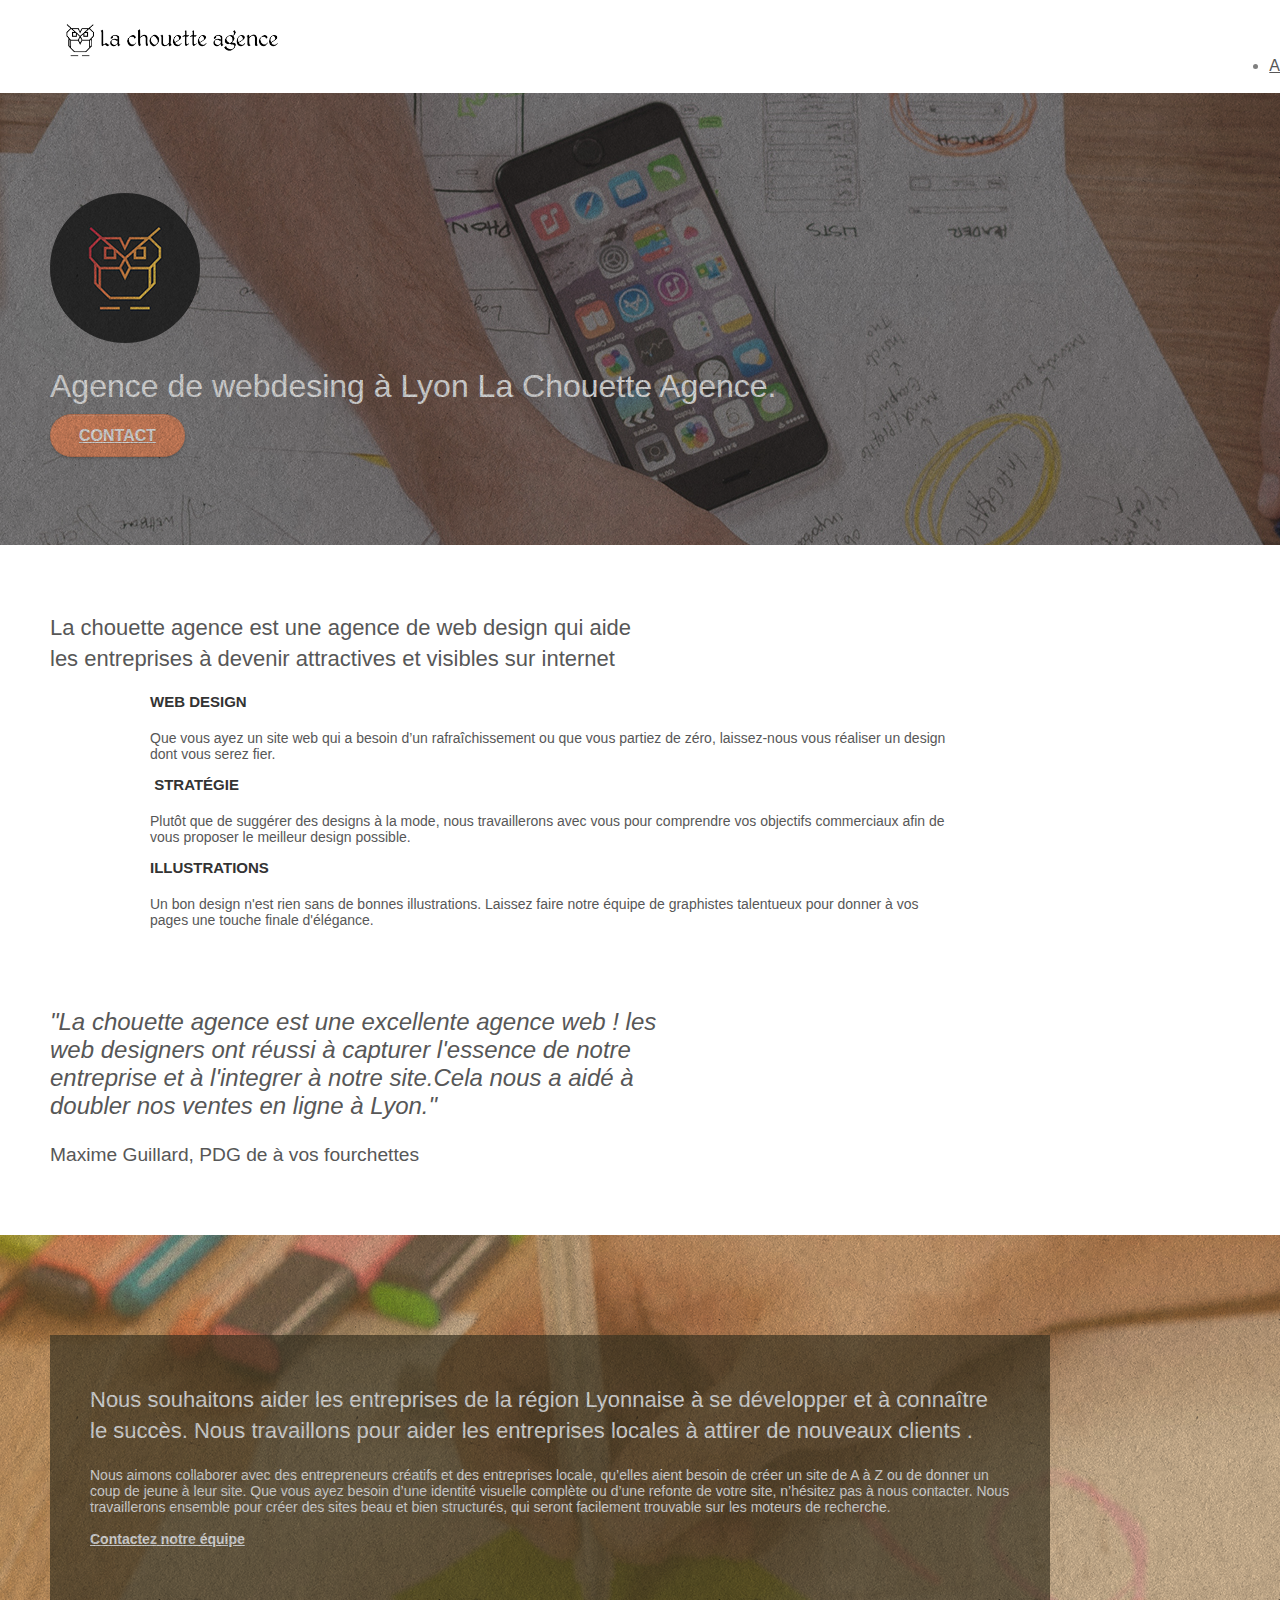
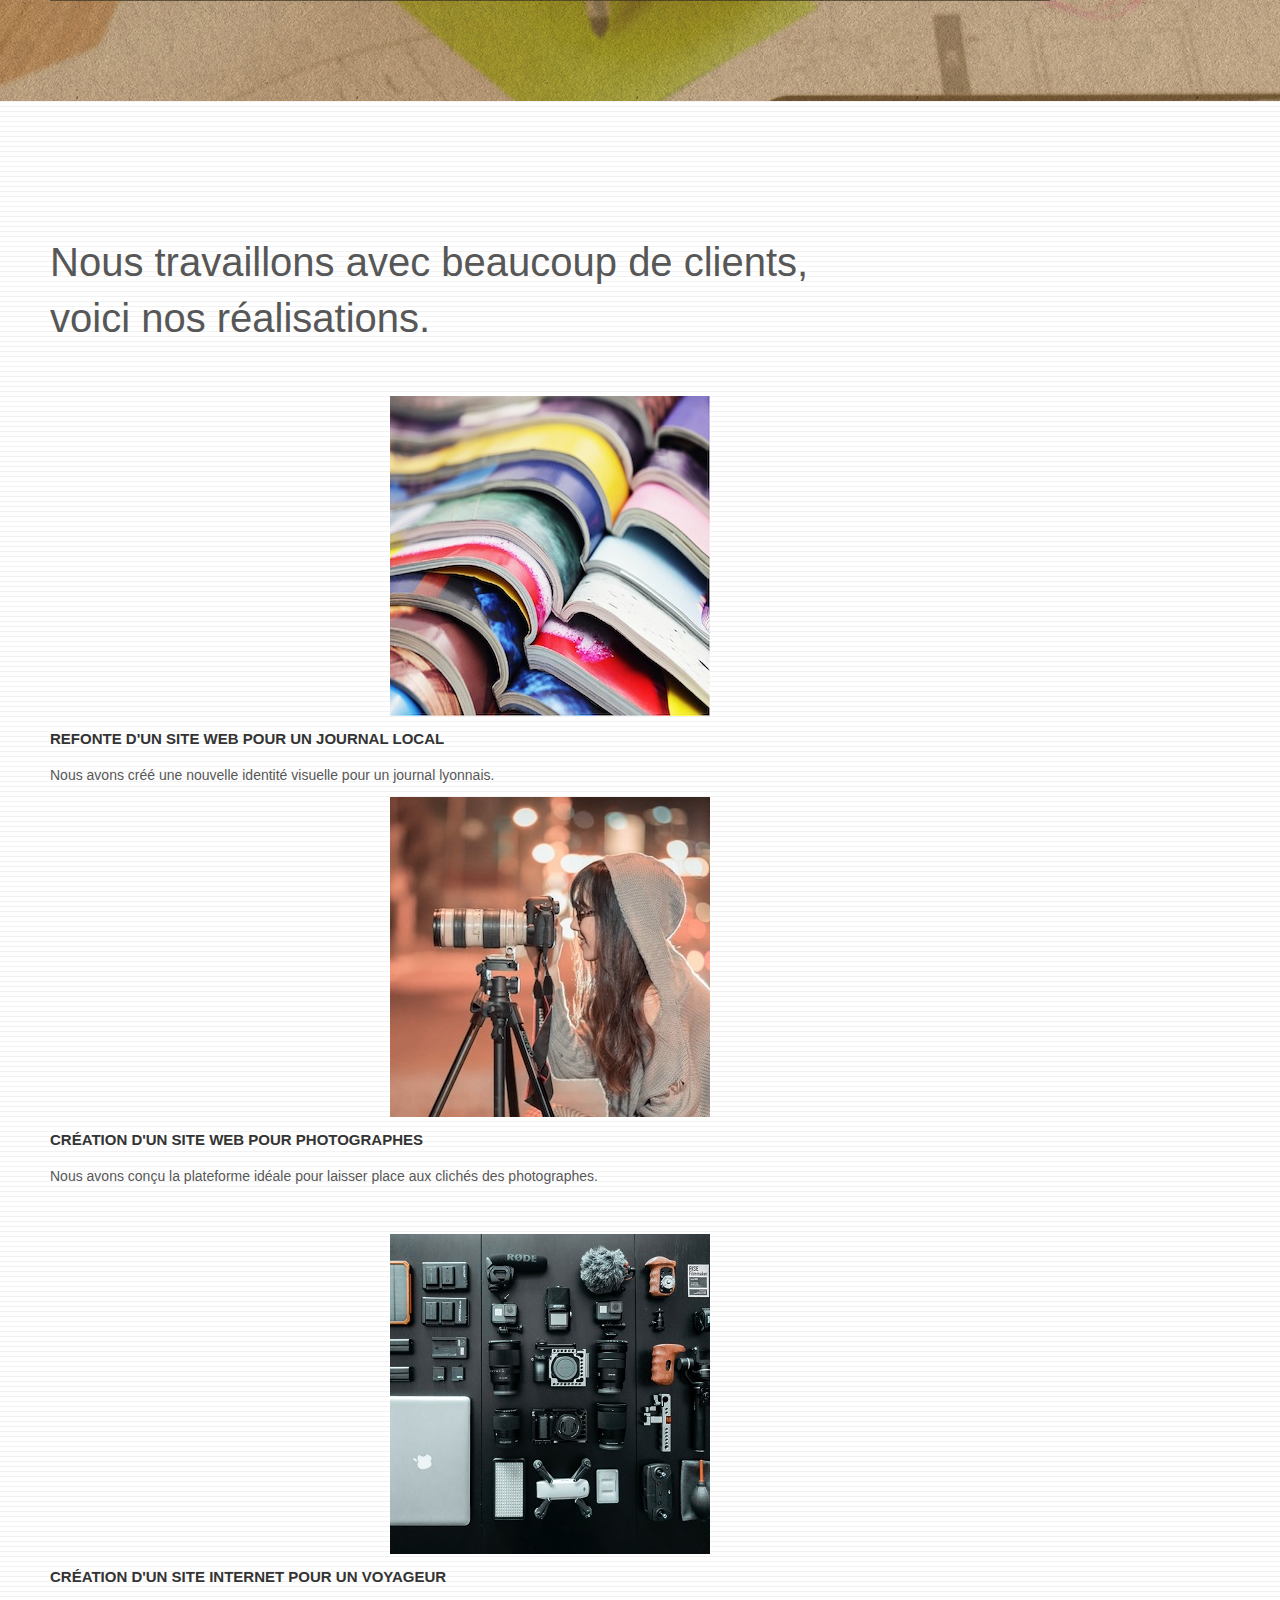
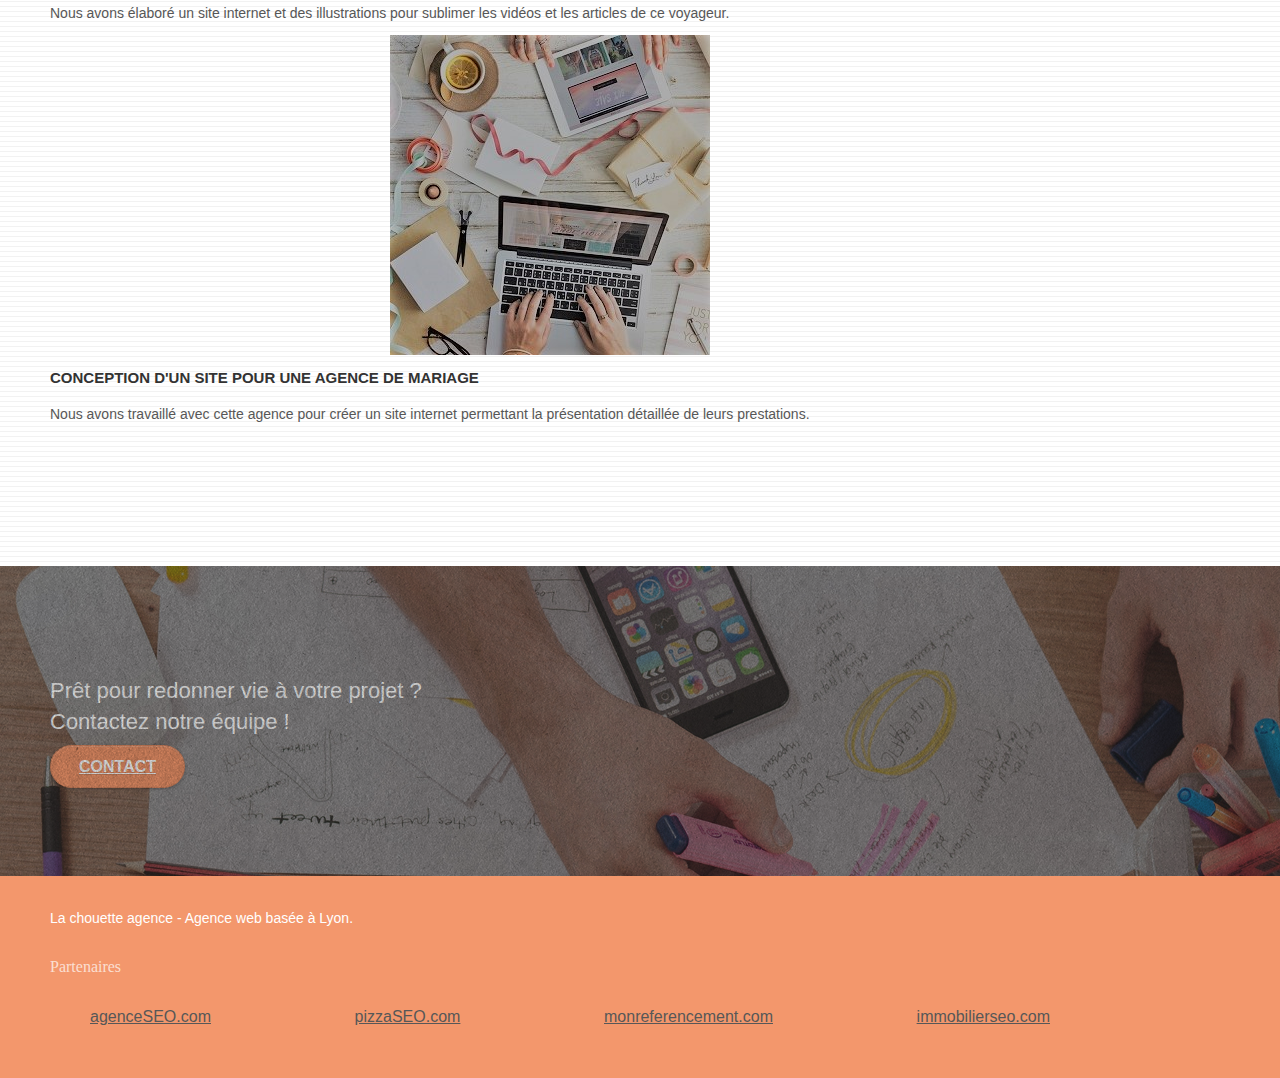
==== commit 624e5635: "added preload on css" ====
--- a/index.html
+++ b/index.html
@@ -8,10 +8,10 @@
 	<meta name="viewport" content="width=device-width, initial-scale=1.0, viewport-fit=cover" />
 
 	<link rel="shortcut icon" type="image/png" href="favicon.jpg" />
-	<link rel="stylesheet" type="text/css" href="./css/bootstrap.min.css" />
+	<link rel="preload" type="text/css" href="./css/bootstrap.min.css" />
 	<link rel="stylesheet" type="text/css" href="style.min.css" />
-	<link rel="stylesheet" type="text/css" href="./css/font-awesome.min.css">
-	<link rel="stylesheet" type="text/css" href="./css/et-line.min.css" />
+	<link rel="preload" type="text/css" href="./css/font-awesome.min.css">
+	<link rel="preload" type="text/css" href="./css/et-line.min.css" />
 
 	<script src="./js/jquery-2.1.0.min.js" defer></script>
 	<script src="./js/bootstrap.min.js" defer></script>
--- a/style.min.css
+++ b/style.min.css
@@ -1 +1 @@
-body{margin:0;padding:0;background:#fff;overflow-x:hidden}a,button{transition:all .3s ease-in-out;outline:0!important}a:hover{cursor:pointer;color:#fff}#page-loading-blocs-notifaction{position:fixed;top:0;bottom:0;width:100%;z-index:100000;background:#fff url(img/pageload-spinner.gif) no-repeat center center}.bloc{width:100%;clear:both;background:50% 50% no-repeat;padding:0 50px;background-size:cover;position:relative}.bloc .container{padding-left:0;padding-right:0}.bloc-lg{padding:100px 50px}.bloc-md{padding:50px}.bloc-sm{padding:20px 50px}.bg-b-edge,.bg-bl-edge,.bg-br-edge,.bg-center,.bg-l-edge,.bg-r-edge,.bg-repeat,.bg-t-edge,.bg-tl-edge,.bg-tr-edge{background-size:auto!important}.bg-repeat{background:repeat}.bg-t-edge{background:top no-repeat}.bloc-bg-texture::before{content:"";background-size:2px 2px;position:absolute;top:0;bottom:0;left:0;right:0}.texture-paper::before{background:url(img/texture-paper.png);background-size:280px 280px}.b-parallax{background-attachment:fixed}.d-bloc{color:rgba(255,255,255,.7)}.d-bloc button:hover{color:rgba(255,255,255,.9)}.d-bloc .icon-round,.d-bloc .icon-rounded,.d-bloc .icon-semi-rounded-a,.d-bloc .icon-semi-rounded-b,.d-bloc .icon-square{border-color:rgba(255,255,255,.9)}.d-bloc .divider-h span{border-color:rgba(255,255,255,.2)}.d-bloc .a-btn,.d-bloc .navbar a,.d-bloc .navbar-brand,.d-bloc a .icon-lg,.d-bloc a .icon-md,.d-bloc a .icon-sm,.d-bloc a .icon-xl,.d-bloc h1 a,.d-bloc h2 a,.d-bloc h3 a,.d-bloc h4 a,.d-bloc h5 a,.d-bloc h6 a,.d-bloc p a{color:rgba(255,255,255,.6)}.d-bloc .a-btn:hover,.d-bloc .navbar a:hover,.d-bloc .navbar-brand:hover,.d-bloc a:hover .icon-lg,.d-bloc a:hover .icon-md,.d-bloc a:hover .icon-sm,.d-bloc a:hover .icon-xl,.d-bloc h1 a:hover,.d-bloc h2 a:hover,.d-bloc h3 a:hover,.d-bloc h4 a:hover,.d-bloc h5 a:hover,.d-bloc h6 a:hover,.d-bloc p a:hover{color:#fff}.d-bloc .navbar-toggle .icon-bar{background:#fff}.d-bloc .btn-wire,.d-bloc .btn-wire:hover{color:#fff;border-color:#fff}.d-bloc .panel{color:rgba(0,0,0,.5)}.d-bloc .panel button:hover{color:rgba(0,0,0,.7)}.d-bloc .panel icon{border-color:rgba(0,0,0,.7)}.d-bloc .panel .divider-h span{border-color:rgba(0,0,0,.1)}.d-bloc .panel .a-btn{color:rgba(0,0,0,.6)}.d-bloc .panel .a-btn:hover{color:#000}.d-bloc .panel .btn-wire,.d-bloc .panel .btn-wire:hover{color:rgba(0,0,0,.7);border-color:rgba(0,0,0,.3)}.d-bloc .panel,.l-bloc{color:rgba(0,0,0,.5)}.d-bloc .panel button:hover,.l-bloc button:hover{color:rgba(0,0,0,.7)}.l-bloc .icon-round,.l-bloc .icon-rounded,.l-bloc .icon-semi-rounded-a,.l-bloc .icon-semi-rounded-b,.l-bloc .icon-square{border-color:rgba(0,0,0,.7)}.d-bloc .panel .divider-h span,.l-bloc .divider-h span{border-color:rgba(0,0,0,.1)}.d-bloc .panel .a-btn,.l-bloc .a-btn,.l-bloc .navbar a,.l-bloc .navbar-brand,.l-bloc a .icon-lg,.l-bloc a .icon-md,.l-bloc a .icon-sm,.l-bloc a .icon-xl,.l-bloc h1 a,.l-bloc h2 a,.l-bloc h3 a,.l-bloc h4 a,.l-bloc h5 a,.l-bloc h6 a,.l-bloc p a{color:rgba(0,0,0,.6)}.d-bloc .panel .a-btn:hover,.l-bloc .a-btn:hover,.l-bloc .navbar a:hover,.l-bloc .navbar-brand:hover,.l-bloc a:hover .icon-lg,.l-bloc a:hover .icon-md,.l-bloc a:hover .icon-sm,.l-bloc a:hover .icon-xl,.l-bloc h1 a:hover,.l-bloc h2 a:hover,.l-bloc h3 a:hover,.l-bloc h4 a:hover,.l-bloc h5 a:hover,.l-bloc h6 a:hover,.l-bloc p a:hover{color:#000}.l-bloc .navbar-toggle .icon-bar{color:rgba(0,0,0,.6)}.d-bloc .panel .btn-wire,.d-bloc .panel .btn-wire:hover,.l-bloc .btn-wire,.l-bloc .btn-wire:hover{color:rgba(0,0,0,.7);border-color:rgba(0,0,0,.3)}.voffset{margin-top:30px}.voffset-lg{margin-top:80px}.row-no-gutters{margin-right:0;margin-left:0}.row.row-no-gutters>[class*=" col-"],.row.row-no-gutters>[class^=col-]{padding-right:0;padding-left:0}#bloc-1-hero h1{font-size:32px}.navbar{margin-bottom:0;z-index:1}.navbar-brand{height:auto;padding:3px 15px;font-size:25px;font-weight:400;font-weight:600;line-height:44px}.navbar-brand img{max-height:200px;margin:0 5px 0 0;display:inline}.navbar-brand img[src$=svg]{min-width:100px}.nav-center .navbar-brand img{margin:0}.navbar .nav{padding-top:2px;margin-right:-16px;float:right;z-index:1}.nav>li{float:left;margin-top:4px;font-size:16px}.navbar-nav .open .dropdown-menu>li>a{text-align:inherit}.nav>li a:focus,.nav>li a:hover{background:0 0}.navbar-toggle{margin:10px 10px 0 0;border:0}.navbar-toggle:hover{background:0 0!important}.navbar-toggle .icon-bar{background-color:rgba(0,0,0,.5);width:26px}.nav-invert .navbar .nav{float:left}.nav-invert .navbar-brand,.nav-invert .navbar-header{float:right;position:relative;z-index:2}@media (min-width:768px){.site-navigation{position:absolute;top:50%;right:20px;transform:translate(0,-50%)}.nav>li .dropdown-menu a,.nav>li .dropdown-menu a:hover{color:#484848}.nav-invert .site-navigation{left:0;right:0}.nav-center{text-align:center}.nav-center .navbar-header{width:100%}.nav-center .nav>li,.nav-center .navbar-brand,.nav-center .navbar-header{float:none;display:inline-block}.nav-center .site-navigation{position:relative;width:100%;right:0;margin-right:0;margin-top:20px}.nav-center.mini-nav .navbar-toggle{float:none;margin:10px auto 0}}.nav>li>.dropdown a{background:0 0!important;display:block;padding:14px 15px}nav .caret{margin:0 5px}.dropdown-menu .dropdown-menu{top:-8px;left:100%}.dropdown-menu .dropmenu-flow-right{top:100%;left:0;margin-left:-1px;border-top-left-radius:0;border-top-right-radius:0}.dropdown-menu .dropdown span{border:4px solid #000;border-top-color:transparent;border-right-color:transparent;border-bottom-color:transparent;margin:6px -5px 0 0!important;float:right}.mg-md{margin-top:10px;margin-bottom:20px}.mg-lg{margin-top:10px;margin-bottom:40px}.btn{margin:0 5px 5px 0}.btn.pull-right{margin:0 0 5px 5px}.btn-d,.btn-d:focus,.btn-d:hover{color:#fff;background:rgba(0,0,0,.3)}button{outline:0!important}.btn-rd{border-radius:40px}.btn-clean{border:1px solid rgba(0,0,0,.08);border-bottom-color:rgba(0,0,0,.1);text-shadow:0 1px 0 rgba(0,0,1,.1);box-shadow:0 1px 3px rgba(0,0,1,.25),inset 0 1px 0 0 rgba(255,255,255,.15)}.icon-md{font-size:30px!important}.icon-lg{font-size:60px!important}.sm-shadow{text-shadow:0 1px 2px rgba(0,0,0,.3)}.panel-sq,.panel-sq .panel-footer,.panel-sq .panel-heading{border-radius:0}.panel-rd{border-radius:30px}.panel-rd .panel-heading{border-radius:29px 29px 0 0}.panel-rd .panel-footer{border-radius:0 0 29px 29px}.form-control{border-color:rgba(0,0,0,.1);box-shadow:none}.scrollToTop{width:40px;height:40px;position:fixed;bottom:20px;right:20px;opacity:0;z-index:500;transition:all .3s ease-in-out}.scrollToTop span{margin-top:6px}.showScrollTop{font-size:14px;opacity:1}a[data-lightbox]{position:relative;display:block;text-align:center}a[data-lightbox]:hover::before{content:"+";font-family:HelveticaNeue-Light,"Helvetica Neue Light","Helvetica Neue",Helvetica,Arial;font-size:32px;width:50px;height:50px;margin-left:-25px;border-radius:50%;background:rgba(0,0,0,.6);color:#fff;font-weight:100;z-index:1;position:absolute;top:50%;transform:translateY(-50%)}a[data-lightbox]:hover img{opacity:.6;animation-fill-mode:none}#lightbox-modal{display:flex;align-items:center}#lightbox-modal .modal-dialog{width:90%;max-width:900px;margin:0 auto 0}#lightbox-modal .modal-dialog img{max-height:90vh;margin:0 auto}.lightbox-caption{padding:20px;color:#fff;background:rgba(0,0,0,.5);position:absolute;left:15px;right:15px;bottom:5px}.close-lightbox{color:#fff;font-size:30px;position:absolute;top:20px;right:20px;z-index:20;background:rgba(0,0,0,.5);border:none;line-height:30px;padding:0 9px 5px;opacity:.3}.close-lightbox:hover,.next-lightbox:hover,.prev-lightbox:hover{opacity:1;color:#fff}.next-lightbox,.prev-lightbox{font-size:20px;color:rgba(255,255,255,.9);background:rgba(0,0,0,.5);transition:all .2s ease-in-out;position:absolute;top:45%;z-index:1;opacity:.4}.next-lightbox{padding:6px 8px 1px 13px;right:25px}.prev-lightbox{padding:6px 13px 1px 10px;left:25px}.snapshot-lb .modal-body{padding-bottom:45px}.snapshot-lb .lightbox-caption{padding:0;color:rgba(0,0,0,.5);background:0 0}.btn,a,h1,h2,h3,h4,h5,h6,label,p{font-family:helvetica;font-weight:400;color:#575757!important}.container{max-width:1000px}.hero-bloc-text{font-size:38px}.hero-bloc-text-sub{font-size:36px}.statement-bloc-text{line-height:26px;font-style:italic;font-size:20px;text-align:center;font-weight:lighter;max-width:520px;margin:auto auto auto auto}p{font-size:14px}.tight-width-whitespace{max-width:600px;margin:auto auto auto auto}.h1{font-size:20px;font-family:"Open Sans"}.cta-hero{margin-top:22px;color:#fff!important;text-transform:uppercase;padding:12px 28px 12px 28px;font-size:16px;font-weight:700}.social{max-width:400px;margin:auto auto auto auto}@media (max-width:425px){.social{display:flex;justify-content: space-evenly;}}h2{font-size:22px;line-height:1.4em}h3{font-size:15px;text-transform:uppercase;font-weight:700;color:#333!important}.med-width-whitespace{max-width:800px;margin:auto auto auto auto;box-shadow:0 0 0 #000}h1{color:#333!important}h4{color:#333!important}.icons{margin-bottom:14px;margin-top:24px}.white{color:#fff!important}.portfolio-thumb{margin:auto}.portfolio-row{margin-bottom:44px;margin-top:50px}.avatar{box-shadow:0 4px 9px rgba(0,0,0,.3)}.black-background{background-color: rgb(76 67 44 / 70%);padding:40px 40px 40px 40px}.bold-link{font-weight:900;text-decoration:underline!important}.bgc-white{background-color:#fff}.bgc-dark-slate-blue{background-color:#364577}.bgc-atomic-tangerine{background-color:#f3976c}.tc-white{color:#fff!important}.btn-atomic-tangerine{background:#f3976c;color:#fff!important}.btn-atomic-tangerine:hover{background:#c27956!important;color:#fff!important}.ltc-white{color:#fff!important}.ltc-white:hover{color:#ccc!important}.ltc-atomic-tangerine{color:#f3976c!important}.ltc-atomic-tangerine:hover{color:#c27956!important}.icon-dark-slate-blue{color:#364577!important;border-color:#364577!important}.bg-dots-bg{background-image:url(img/dots-bg.png)}.bg-lines-h2-bg{background-image:url(img/lines-h2-bg.png)}.bg-banniere{background-image:url(img/la-chouette-agence-banniere.jpg)}.bg-presentation{background-image:url(img/image-de-presentation.jpg)}@media (max-width:1024px){.bloc{padding-left:20px;padding-right:20px}.bloc-tile-2.full-width-bloc .container,.bloc-tile-3.full-width-bloc .container,.bloc-tile-4.full-width-bloc .container,.bloc.full-width-bloc{padding-left:0;padding-right:0}}@media (max-width:992px) and (min-width:768px){.navbar .nav{max-width:80%}.nav-center.navbar .nav{max-width:100%}}@media only screen and (min-width:768px) and (max-width:1024px) and (orientation:landscape){.b-parallax{background-attachment:scroll}}@media only screen and (min-width:1024px) and (max-width:1366px){.b-parallax{background-attachment:scroll}}@media (max-width:991px){.container{width:100%}.b-parallax{background-attachment:scroll}#hero-bloc,.page-container{overflow-x:hidden;position:relative}.bloc-group,.bloc-group .bloc{display:block;width:100%}.bloc-fill-screen .fill-bloc-bottom-edge,.bloc-fill-screen .fill-bloc-top-edge{padding:0 20px}}@media (max-width:767px){.page-container{overflow-x:hidden;position:relative}#disqus_thread,h1,h2,h3,h4,h5,h6,p{padding-left:10px!important;padding-right:10px!important}.b-parallax{background-attachment:scroll}.navbar .nav{padding-top:0;border-top:1px solid rgba(0,0,0,.2);float:none!important}.navbar.row{margin-left:0;margin-right:0}.site-navigation{position:inherit;transform:none}.nav>li{margin-top:0;border-bottom:1px solid rgba(0,0,0,.1);background:rgba(0,0,0,.05);text-align:left;padding-left:15px;width:100%}.nav li:hover{background:rgba(143,8,8,.08)}.dropdown .dropdown a .caret{float:none;margin:5px 0 0 10px!important;border:4px solid #000;border-bottom-color:transparent;border-right-color:transparent;border-left-color:transparent}#hero-bloc .navbar .nav{background:rgba(0,0,0,.8)}#hero-bloc .navbar .nav a{color:rgba(255,255,255,.6)}.hero{padding:50px 0}.hero-nav{left:-1px;right:-1px}.navbar-collapse{padding:0;overflow-x:hidden;box-shadow:none}.navbar-brand img{max-height:40px;width:auto}.nav-invert .navbar-header{float:none;width:100%}.nav-invert .navbar-toggle{float:left;margin-left:10px}.bloc{padding-left:0;padding-right:0}.bloc-lg,.bloc-xl,.bloc-xxl{padding:40px 0}.bloc-md,.bloc-sm{padding-left:0;padding-right:0}.bloc-fill-screen .fill-bloc-bottom-edge,.bloc-fill-screen .fill-bloc-top-edge,.bloc-tile-2 .container,.bloc-tile-3 .container,.bloc-tile-4 .container{padding-left:0;padding-right:0}.a-block{padding:0 10px}.btn-dwn{display:none}.voffset{margin-top:5px}.voffset-md{margin-top:20px}.voffset-lg{margin-top:30px}form{padding:5px}.close-lightbox{display:inline-block}.blocsapp-device-iphone5{background-size:216px 425px;padding-top:60px;width:216px;height:425px}.blocsapp-device-iphone5 img{width:180px;height:320px}}.partenaires{text-align:justify;margin-top:2rem;list-style:none}.footer__links{margin:2rem 0}.text__color{color:#fff}.navbar a:hover{color:#f3976c!important}.paragraphe__size1{font-size:2.5rem}.paragraphe__size2{font-size:1.5rem;font-style:italic}.paragraphe__size3{font-size:1.2rem}.adress__contact{font-size:2rem;margin-top:25%}@media (max-width:400px){.bloc{padding-left:0;padding-right:0}}@media (max-width:767px){.bloc-mob-center-text{text-align:center}.partenaires{margin-left:25%}.footer__links{margin-right:0!important}.row{margin-right:0}}@media (min-width:768px){.partenaires{display:flex;justify-content:space-between}}+body{margin:0;padding:0;background:#fff;overflow-x:hidden}a,button{transition:all .3s ease-in-out;outline:0!important}a:hover{cursor:pointer;color:#fff}#page-loading-blocs-notifaction{position:fixed;top:0;bottom:0;width:100%;z-index:100000;background:#fff url(img/pageload-spinner.gif) no-repeat center center}.bloc{width:100%;clear:both;background:50% 50% no-repeat;padding:0 50px;background-size:cover;position:relative}.bloc .container{padding-left:0;padding-right:0}.bloc-lg{padding:100px 50px}.bloc-md{padding:50px}.bloc-sm{padding:20px 50px}.bg-b-edge,.bg-bl-edge,.bg-br-edge,.bg-center,.bg-l-edge,.bg-r-edge,.bg-repeat,.bg-t-edge,.bg-tl-edge,.bg-tr-edge{background-size:auto!important}.bg-repeat{background:repeat}.bg-t-edge{background:top no-repeat}.bloc-bg-texture::before{content:"";background-size:2px 2px;position:absolute;top:0;bottom:0;left:0;right:0}.texture-paper::before{background:url(img/texture-paper.png);background-size:280px 280px}.b-parallax{background-attachment:fixed}.d-bloc{color:rgba(255,255,255,.7)}.d-bloc button:hover{color:rgba(255,255,255,.9)}.d-bloc .icon-round,.d-bloc .icon-rounded,.d-bloc .icon-semi-rounded-a,.d-bloc .icon-semi-rounded-b,.d-bloc .icon-square{border-color:rgba(255,255,255,.9)}.d-bloc .divider-h span{border-color:rgba(255,255,255,.2)}.d-bloc .a-btn,.d-bloc .navbar a,.d-bloc .navbar-brand,.d-bloc a .icon-lg,.d-bloc a .icon-md,.d-bloc a .icon-sm,.d-bloc a .icon-xl,.d-bloc h1 a,.d-bloc h2 a,.d-bloc h3 a,.d-bloc h4 a,.d-bloc h5 a,.d-bloc h6 a,.d-bloc p a{color:rgba(255,255,255,.6)}.d-bloc .a-btn:hover,.d-bloc .navbar a:hover,.d-bloc .navbar-brand:hover,.d-bloc a:hover .icon-lg,.d-bloc a:hover .icon-md,.d-bloc a:hover .icon-sm,.d-bloc a:hover .icon-xl,.d-bloc h1 a:hover,.d-bloc h2 a:hover,.d-bloc h3 a:hover,.d-bloc h4 a:hover,.d-bloc h5 a:hover,.d-bloc h6 a:hover,.d-bloc p a:hover{color:#fff}.d-bloc .navbar-toggle .icon-bar{background:#fff}.d-bloc .btn-wire,.d-bloc .btn-wire:hover{color:#fff;border-color:#fff}.d-bloc .panel{color:rgba(0,0,0,.5)}.d-bloc .panel button:hover{color:rgba(0,0,0,.7)}.d-bloc .panel icon{border-color:rgba(0,0,0,.7)}.d-bloc .panel .divider-h span{border-color:rgba(0,0,0,.1)}.d-bloc .panel .a-btn{color:rgba(0,0,0,.6)}.d-bloc .panel .a-btn:hover{color:#000}.d-bloc .panel .btn-wire,.d-bloc .panel .btn-wire:hover{color:rgba(0,0,0,.7);border-color:rgba(0,0,0,.3)}.d-bloc .panel,.l-bloc{color:rgba(0,0,0,.5)}.d-bloc .panel button:hover,.l-bloc button:hover{color:rgba(0,0,0,.7)}.l-bloc .icon-round,.l-bloc .icon-rounded,.l-bloc .icon-semi-rounded-a,.l-bloc .icon-semi-rounded-b,.l-bloc .icon-square{border-color:rgba(0,0,0,.7)}.d-bloc .panel .divider-h span,.l-bloc .divider-h span{border-color:rgba(0,0,0,.1)}.d-bloc .panel .a-btn,.l-bloc .a-btn,.l-bloc .navbar a,.l-bloc .navbar-brand,.l-bloc a .icon-lg,.l-bloc a .icon-md,.l-bloc a .icon-sm,.l-bloc a .icon-xl,.l-bloc h1 a,.l-bloc h2 a,.l-bloc h3 a,.l-bloc h4 a,.l-bloc h5 a,.l-bloc h6 a,.l-bloc p a{color:rgba(0,0,0,.6)}.d-bloc .panel .a-btn:hover,.l-bloc .a-btn:hover,.l-bloc .navbar a:hover,.l-bloc .navbar-brand:hover,.l-bloc a:hover .icon-lg,.l-bloc a:hover .icon-md,.l-bloc a:hover .icon-sm,.l-bloc a:hover .icon-xl,.l-bloc h1 a:hover,.l-bloc h2 a:hover,.l-bloc h3 a:hover,.l-bloc h4 a:hover,.l-bloc h5 a:hover,.l-bloc h6 a:hover,.l-bloc p a:hover{color:#000}.l-bloc .navbar-toggle .icon-bar{color:rgba(0,0,0,.6)}.d-bloc .panel .btn-wire,.d-bloc .panel .btn-wire:hover,.l-bloc .btn-wire,.l-bloc .btn-wire:hover{color:rgba(0,0,0,.7);border-color:rgba(0,0,0,.3)}.voffset{margin-top:30px}.voffset-lg{margin-top:80px}.row-no-gutters{margin-right:0;margin-left:0}.row.row-no-gutters>[class*=" col-"],.row.row-no-gutters>[class^=col-]{padding-right:0;padding-left:0}#bloc-1-hero h1{font-size:32px}.navbar{margin-bottom:0;z-index:1}.navbar-brand{height:auto;padding:3px 15px;font-size:25px;font-weight:400;font-weight:600;line-height:44px}.navbar-brand img{max-height:200px;margin:0 5px 0 0;display:inline}.navbar-brand img[src$=svg]{min-width:100px}.nav-center .navbar-brand img{margin:0}.navbar .nav{padding-top:2px;margin-right:-16px;float:right;z-index:1}.nav>li{float:left;margin-top:4px;font-size:16px}.navbar-nav .open .dropdown-menu>li>a{text-align:inherit}.nav>li a:focus,.nav>li a:hover{background:0 0}.navbar-toggle{margin:10px 10px 0 0;border:0}.navbar-toggle:hover{background:0 0!important}.navbar-toggle .icon-bar{background-color:rgba(0,0,0,.5);width:26px}.nav-invert .navbar .nav{float:left}.nav-invert .navbar-brand,.nav-invert .navbar-header{float:right;position:relative;z-index:2}@media (min-width:768px){.site-navigation{position:absolute;top:50%;right:20px;transform:translate(0,-50%)}.nav>li .dropdown-menu a,.nav>li .dropdown-menu a:hover{color:#484848}.nav-invert .site-navigation{left:0;right:0}.nav-center{text-align:center}.nav-center .navbar-header{width:100%}.nav-center .nav>li,.nav-center .navbar-brand,.nav-center .navbar-header{float:none;display:inline-block}.nav-center .site-navigation{position:relative;width:100%;right:0;margin-right:0;margin-top:20px}.nav-center.mini-nav .navbar-toggle{float:none;margin:10px auto 0}}.nav>li>.dropdown a{background:0 0!important;display:block;padding:14px 15px}nav .caret{margin:0 5px}.dropdown-menu .dropdown-menu{top:-8px;left:100%}.dropdown-menu .dropmenu-flow-right{top:100%;left:0;margin-left:-1px;border-top-left-radius:0;border-top-right-radius:0}.dropdown-menu .dropdown span{border:4px solid #000;border-top-color:transparent;border-right-color:transparent;border-bottom-color:transparent;margin:6px -5px 0 0!important;float:right}.mg-md{margin-top:10px;margin-bottom:20px}.mg-lg{margin-top:10px;margin-bottom:40px}.btn{margin:0 5px 5px 0}.btn.pull-right{margin:0 0 5px 5px}.btn-d,.btn-d:focus,.btn-d:hover{color:#fff;background:rgba(0,0,0,.3)}button{outline:0!important}.btn-rd{border-radius:40px}.btn-clean{border:1px solid rgba(0,0,0,.08);border-bottom-color:rgba(0,0,0,.1);text-shadow:0 1px 0 rgba(0,0,1,.1);box-shadow:0 1px 3px rgba(0,0,1,.25),inset 0 1px 0 0 rgba(255,255,255,.15)}.icon-md{font-size:30px!important}.icon-lg{font-size:60px!important}.sm-shadow{text-shadow:0 1px 2px rgba(0,0,0,.3)}.panel-sq,.panel-sq .panel-footer,.panel-sq .panel-heading{border-radius:0}.panel-rd{border-radius:30px}.panel-rd .panel-heading{border-radius:29px 29px 0 0}.panel-rd .panel-footer{border-radius:0 0 29px 29px}.form-control{border-color:rgba(0,0,0,.1);box-shadow:none}.scrollToTop{width:40px;height:40px;position:fixed;bottom:20px;right:20px;opacity:0;z-index:500;transition:all .3s ease-in-out}.scrollToTop span{margin-top:6px}.showScrollTop{font-size:14px;opacity:1}a[data-lightbox]{position:relative;display:block;text-align:center}a[data-lightbox]:hover::before{content:"+";font-family:HelveticaNeue-Light,"Helvetica Neue Light","Helvetica Neue",Helvetica,Arial;font-size:32px;width:50px;height:50px;margin-left:-25px;border-radius:50%;background:rgba(0,0,0,.6);color:#fff;font-weight:100;z-index:1;position:absolute;top:50%;transform:translateY(-50%)}a[data-lightbox]:hover img{opacity:.6;animation-fill-mode:none}#lightbox-modal{display:flex;align-items:center}#lightbox-modal .modal-dialog{width:90%;max-width:900px;margin:0 auto 0}#lightbox-modal .modal-dialog img{max-height:90vh;margin:0 auto}.lightbox-caption{padding:20px;color:#fff;background:rgba(0,0,0,.5);position:absolute;left:15px;right:15px;bottom:5px}.close-lightbox{color:#fff;font-size:30px;position:absolute;top:20px;right:20px;z-index:20;background:rgba(0,0,0,.5);border:none;line-height:30px;padding:0 9px 5px;opacity:.3}.close-lightbox:hover,.next-lightbox:hover,.prev-lightbox:hover{opacity:1;color:#fff}.next-lightbox,.prev-lightbox{font-size:20px;color:rgba(255,255,255,.9);background:rgba(0,0,0,.5);transition:all .2s ease-in-out;position:absolute;top:45%;z-index:1;opacity:.4}.next-lightbox{padding:6px 8px 1px 13px;right:25px}.prev-lightbox{padding:6px 13px 1px 10px;left:25px}.snapshot-lb .modal-body{padding-bottom:45px}.snapshot-lb .lightbox-caption{padding:0;color:rgba(0,0,0,.5);background:0 0}.btn,a,h1,h2,h3,h4,h5,h6,label,p{font-family:helvetica;font-weight:400;color:#575757!important}.container{max-width:1000px}.hero-bloc-text{font-size:38px}.hero-bloc-text-sub{font-size:36px}.statement-bloc-text{line-height:26px;font-style:italic;font-size:20px;text-align:center;font-weight:lighter;max-width:520px;margin:auto auto auto auto}p{font-size:14px}.tight-width-whitespace{max-width:600px;margin:auto auto auto auto}.h1{font-size:20px;font-family:"Open Sans"}.cta-hero{margin-top:22px;color:#fff!important;text-transform:uppercase;padding:12px 28px 12px 28px;font-size:16px;font-weight:700}.social{max-width:400px;margin:auto auto auto auto}@media (max-width:425px){.social{display:flex;justify-content: space-evenly;}}h2{font-size:22px;line-height:1.4em}h3{font-size:15px;text-transform:uppercase;font-weight:700;color:#333!important}.med-width-whitespace{max-width:800px;margin:auto auto auto auto;box-shadow:0 0 0 #000}h1{color:#333!important}h4{color:#333!important}.icons{margin-bottom:14px;margin-top:24px}.white{color:#fff!important}.portfolio-thumb{margin:auto}.portfolio-row{margin-bottom:44px;margin-top:50px}.avatar{box-shadow:0 4px 9px rgba(0,0,0,.3)}.black-background{background-color: rgb(76 67 44 / 70%);padding:40px 40px 40px 40px}.bold-link{font-weight:900;text-decoration:underline!important}.bgc-white{background-color:#fff}.bgc-dark-slate-blue{background-color:#364577}.bgc-atomic-tangerine{background-color:#f3976c}.tc-white{color:#fff!important}.btn-atomic-tangerine{background:#f3976c;color:#fff!important}.btn-atomic-tangerine:hover{background:#c27956!important;color:#fff!important}.ltc-white{color:#fff!important}.ltc-white:hover{color:#ccc!important}.ltc-atomic-tangerine{color:#f3976c!important}.ltc-atomic-tangerine:hover{color:#c27956!important}.icon-dark-slate-blue{color:#364577!important;border-color:#364577!important}.bg-dots-bg{background-image:url(img/dots-bg.png)}.bg-lines-h2-bg{background-image:url(img/lines-h2-bg.png)}.bg-banniere{background-image:url(img/la-chouette-agence-banniere.jpg)}.bg-presentation{background-image:url(img/image-de-presentation.jpg)}@media (max-width:1024px){.bloc{padding-left:20px;padding-right:20px}.bloc-tile-2.full-width-bloc .container,.bloc-tile-3.full-width-bloc .container,.bloc-tile-4.full-width-bloc .container,.bloc.full-width-bloc{padding-left:0;padding-right:0}}@media (max-width:992px) and (min-width:768px){.navbar .nav{max-width:80%}.nav-center.navbar .nav{max-width:100%}}@media only screen and (min-width:768px) and (max-width:1024px) and (orientation:landscape){.b-parallax{background-attachment:scroll}}@media only screen and (min-width:1024px) and (max-width:1366px){.b-parallax{background-attachment:scroll}}@media (max-width:991px){.container{width:100%}.b-parallax{background-attachment:scroll}#hero-bloc,.page-container{overflow-x:hidden;position:relative}.bloc-group,.bloc-group .bloc{display:block;width:100%}.bloc-fill-screen .fill-bloc-bottom-edge,.bloc-fill-screen .fill-bloc-top-edge{padding:0 20px}}@media (max-width:767px){.page-container{overflow-x:hidden;position:relative}#disqus_thread,h1,h2,h3,h4,h5,h6,p{padding-left:10px!important;padding-right:10px!important}.b-parallax{background-attachment:scroll}.navbar .nav{padding-top:0;border-top:1px solid rgba(0,0,0,.2);float:none!important}.navbar.row{margin-left:0;margin-right:0}.site-navigation{position:inherit;transform:none}.nav>li{margin-top:0;border-bottom:1px solid rgba(0,0,0,.1);background:rgba(0,0,0,.05);text-align:left;padding-left:15px;width:100%}.nav li:hover{background:rgba(143,8,8,.08)}.dropdown .dropdown a .caret{float:none;margin:5px 0 0 10px!important;border:4px solid #000;border-bottom-color:transparent;border-right-color:transparent;border-left-color:transparent}#hero-bloc .navbar .nav{background:rgba(0,0,0,.8)}#hero-bloc .navbar .nav a{color:rgba(255,255,255,.6)}.hero{padding:50px 0}.hero-nav{left:-1px;right:-1px}.navbar-collapse{padding:0;overflow-x:hidden;box-shadow:none}.navbar-brand img{max-height:40px;width:auto}.nav-invert .navbar-header{float:none;width:100%}.nav-invert .navbar-toggle{float:left;margin-left:10px}.bloc{padding-left:0;padding-right:0}.bloc-lg,.bloc-xl,.bloc-xxl{padding:40px 0}.bloc-md,.bloc-sm{padding-left:0;padding-right:0}.bloc-fill-screen .fill-bloc-bottom-edge,.bloc-fill-screen .fill-bloc-top-edge,.bloc-tile-2 .container,.bloc-tile-3 .container,.bloc-tile-4 .container{padding-left:0;padding-right:0}.a-block{padding:0 10px}.btn-dwn{display:none}.voffset{margin-top:5px}.voffset-md{margin-top:20px}.voffset-lg{margin-top:30px}form{padding:5px}.close-lightbox{display:inline-block}.blocsapp-device-iphone5{background-size:216px 425px;padding-top:60px;width:216px;height:425px}.blocsapp-device-iphone5 img{width:180px;height:320px}}.partenaires{text-align:justify;margin-top:2rem;list-style:none}.footer__links{margin:2rem 0}.text__color{color:#fff}.navbar a:hover{color:#f3976c!important}.paragraphe__size1{font-size:2.5rem}.paragraphe__size2{font-size:1.5rem;font-style:italic}.paragraphe__size3{font-size:1.2rem}.adress__contact{font-size:2rem;margin-top:25%}@media (max-width:400px){.bloc{padding-left:0;padding-right:0}}@media (max-width:767px){.bloc-mob-center-text{text-align:center}.partenaires{margin-left:25%}.footer__links{margin-right:0!important}.row{margin-right:0}}@media (min-width:768px){.partenaires{display:flex;justify-content:space-between}}.col-sm-6{padding-right: 0;}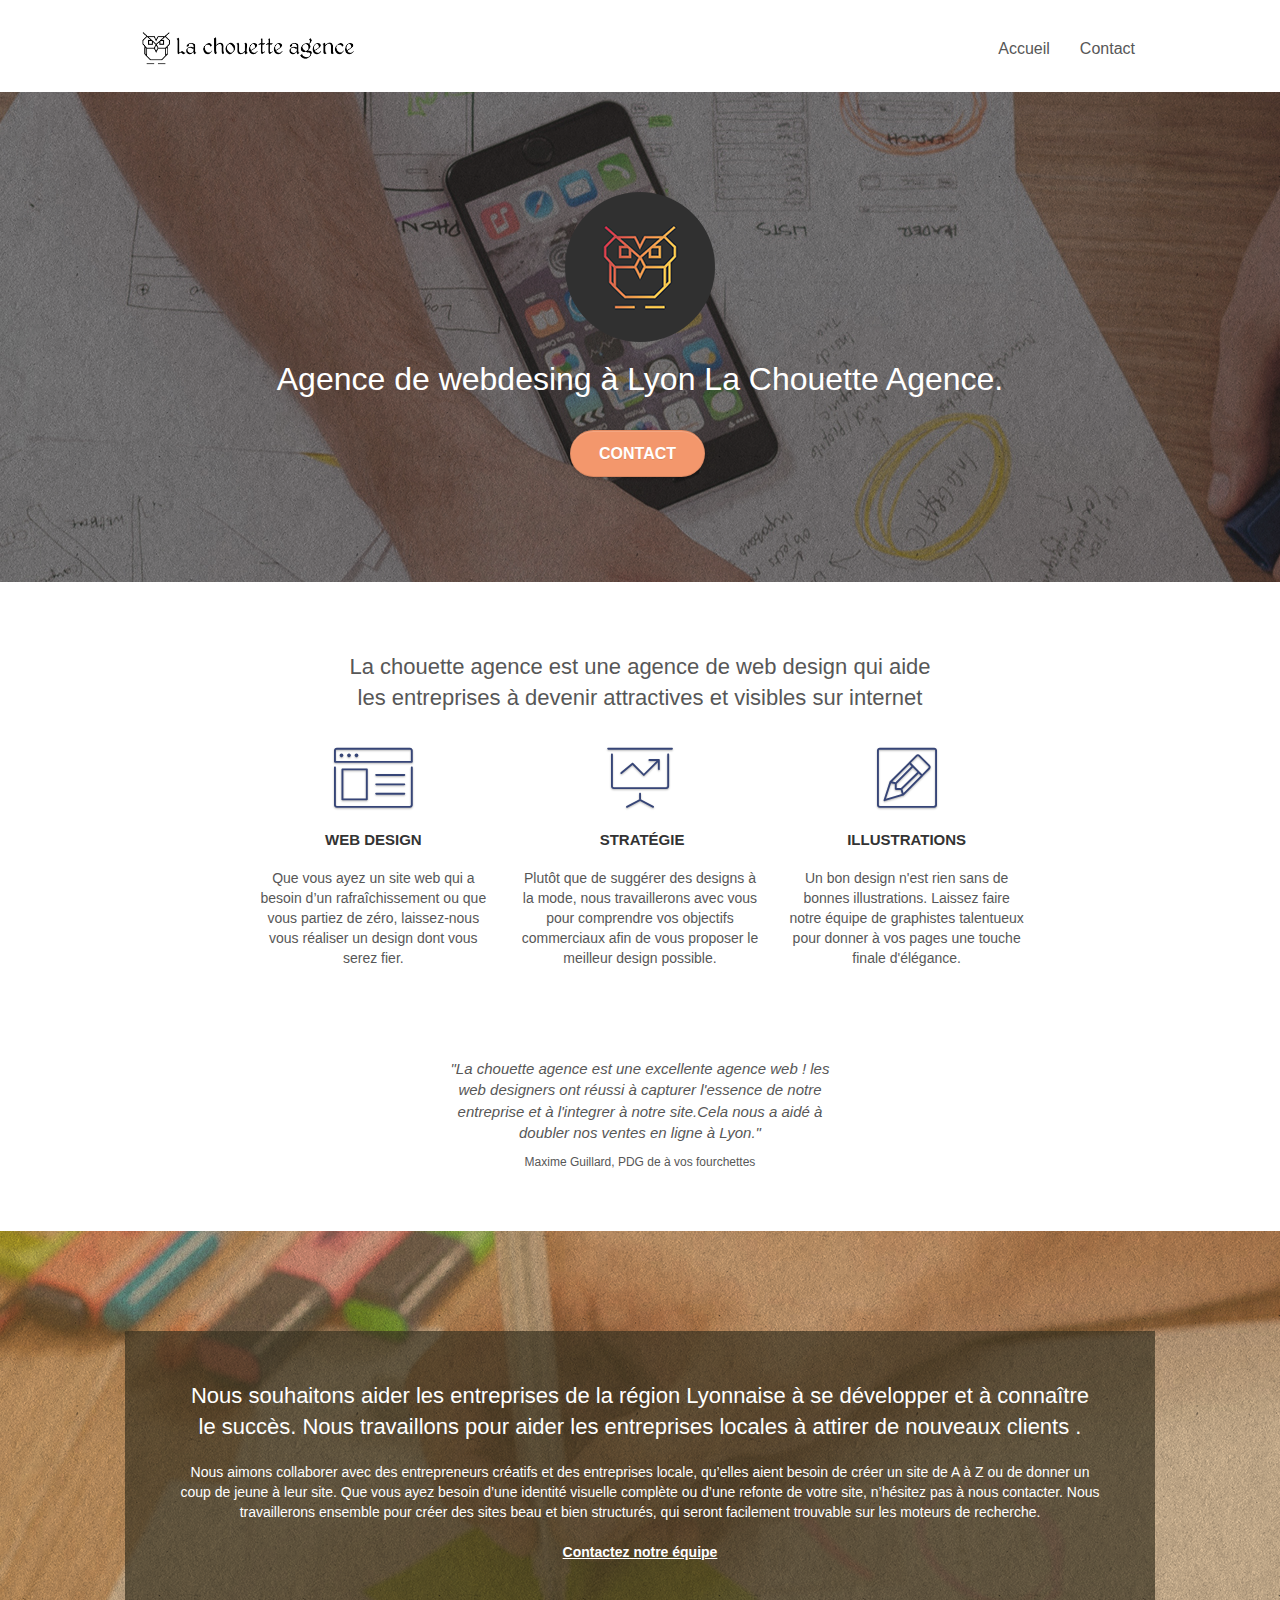
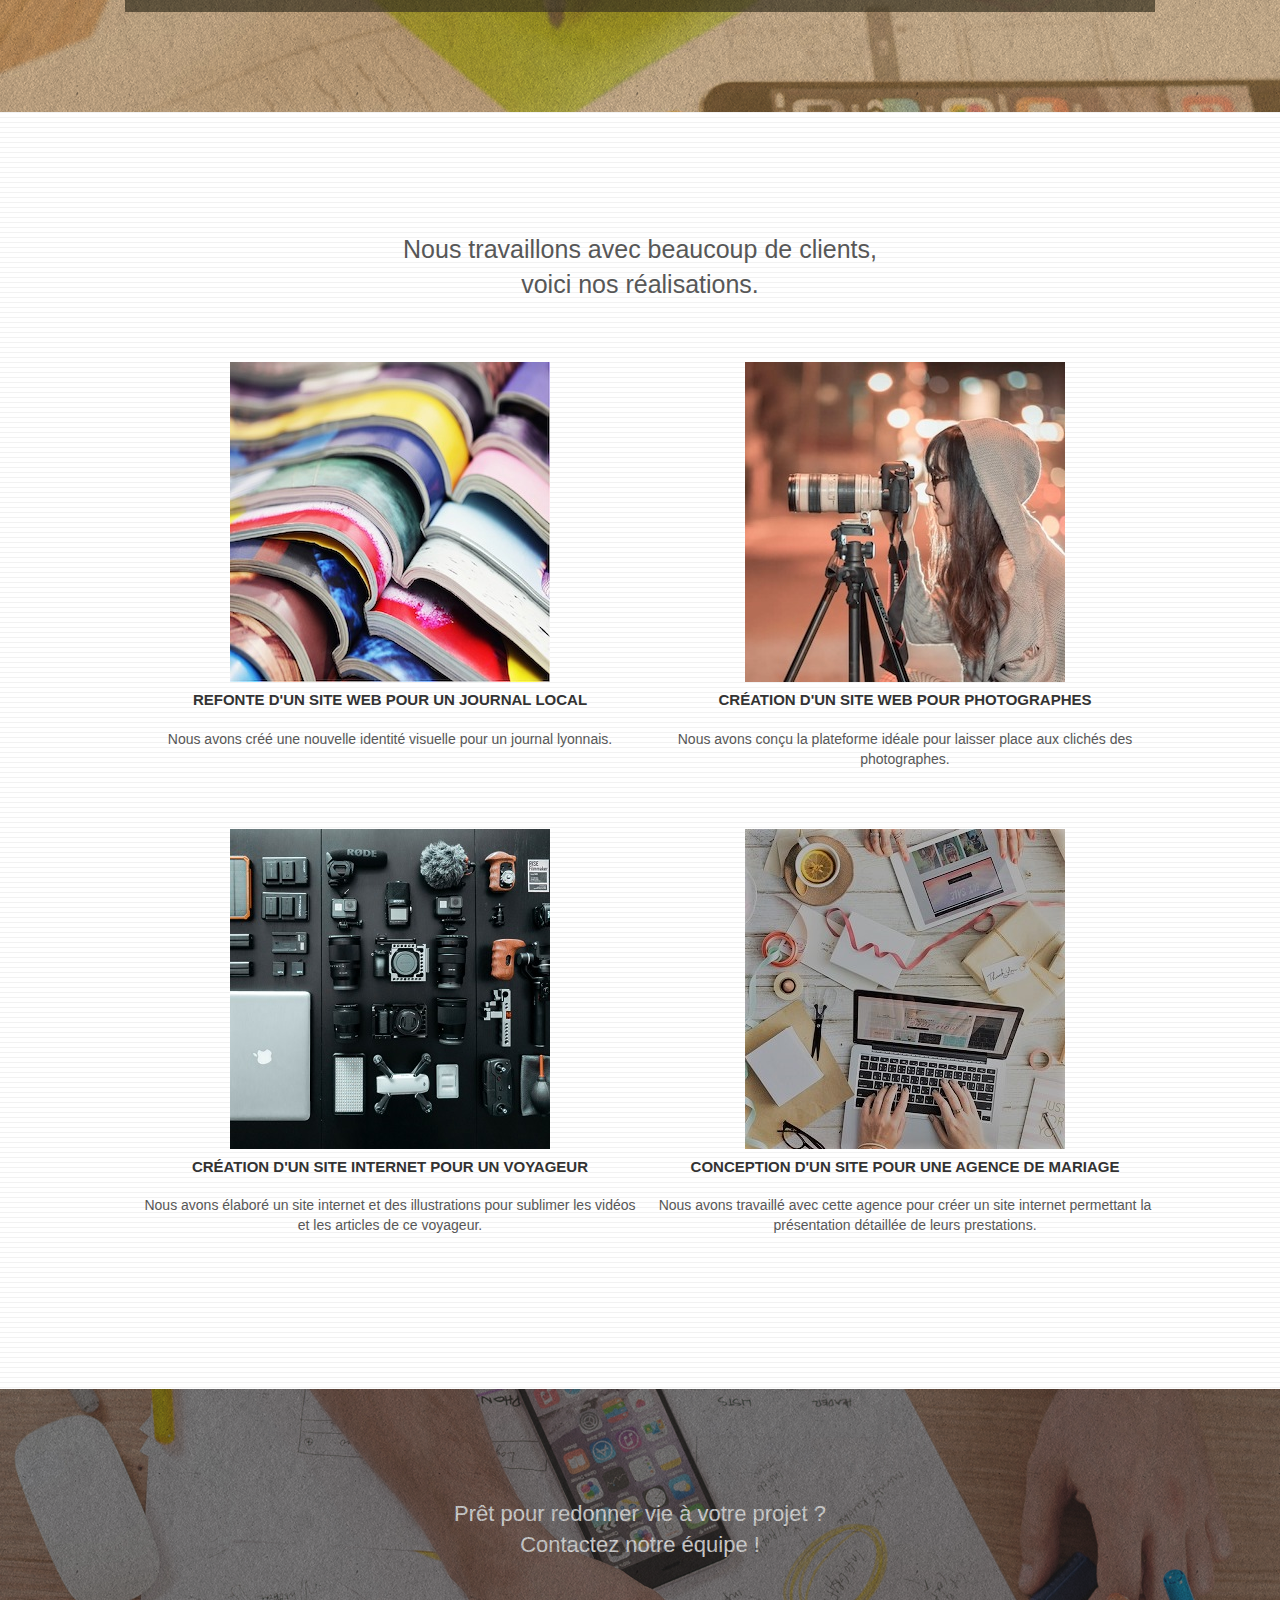
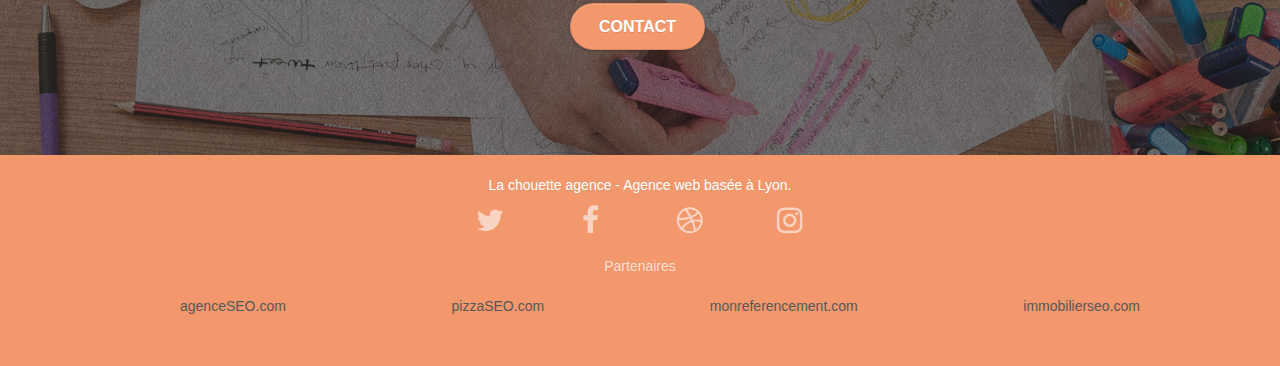
==== commit 857ba5ef: "change on preload" ====
--- a/index.html
+++ b/index.html
@@ -8,10 +8,10 @@
 	<meta name="viewport" content="width=device-width, initial-scale=1.0, viewport-fit=cover" />
 
 	<link rel="shortcut icon" type="image/png" href="favicon.jpg" />
-	<link rel="preload" type="text/css" href="./css/bootstrap.min.css" />
+	<link rel="stylesheet" type="text/css" href="./css/bootstrap.min.css" />
 	<link rel="stylesheet" type="text/css" href="style.min.css" />
-	<link rel="preload" type="text/css" href="./css/font-awesome.min.css">
-	<link rel="preload" type="text/css" href="./css/et-line.min.css" />
+	<link rel="stylesheet" type="text/css" href="./css/font-awesome.min.css">
+	<link rel="stylesheet" type="text/css" href="./css/et-line.min.css" />
 
 	<script src="./js/jquery-2.1.0.min.js" defer></script>
 	<script src="./js/bootstrap.min.js" defer></script>
